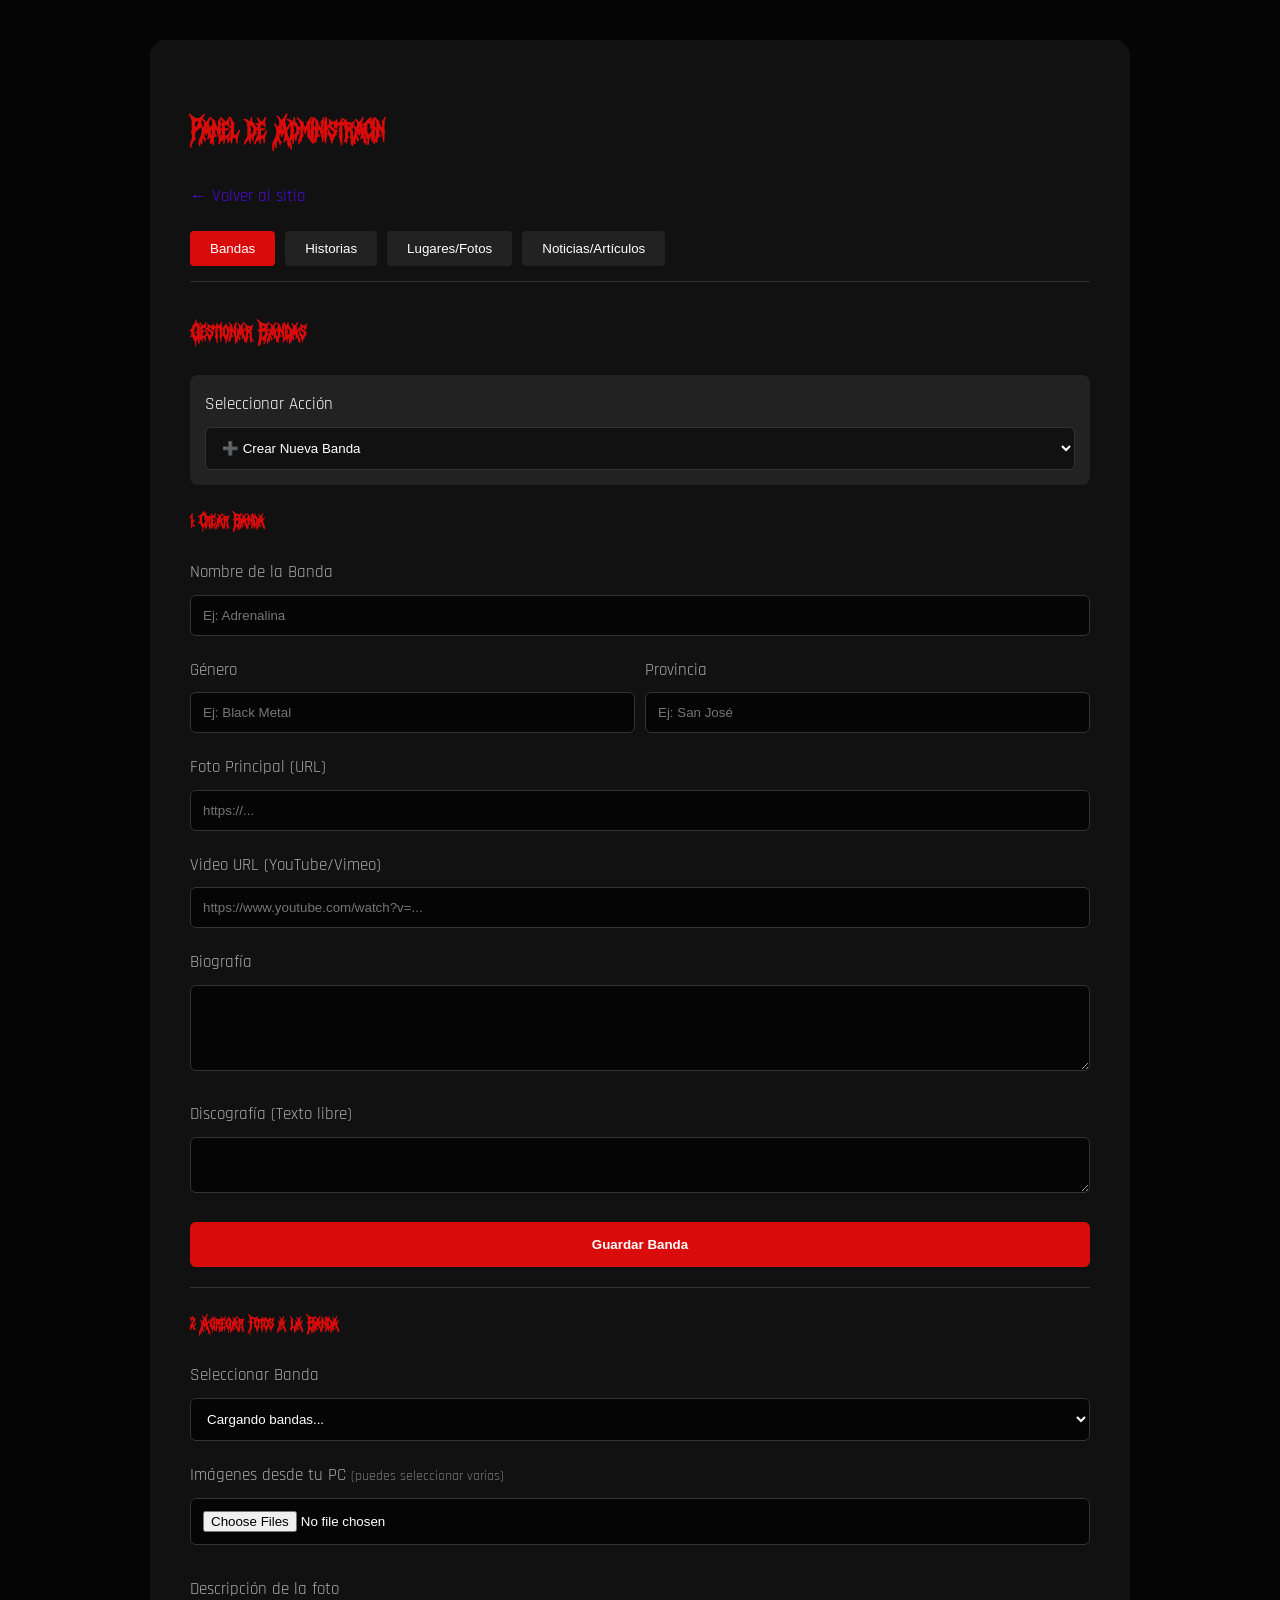
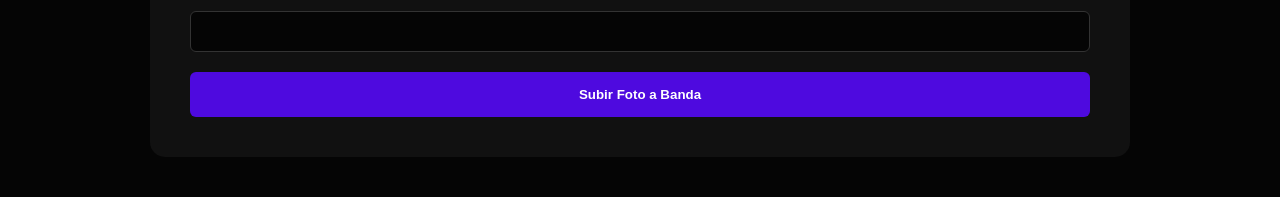
==== admin.html @ 89cccd57 "Initial commit: Frontend completo del metal-archive (limpio)" ====
<!DOCTYPE html>
<html lang="es">

<head>
    <meta charset="UTF-8">
    <meta name="viewport" content="width=device-width, initial-scale=1.0">
    <title>Panel Admin | Metal Costa Rica</title>
    <link rel="stylesheet" href="estilos.css">
    <style>
        .admin-nav {
            display: flex;
            gap: 10px;
            margin-bottom: 30px;
            border-bottom: 1px solid #333;
            padding-bottom: 15px;
        }

        .admin-nav button {
            background: #222;
            border: none;
            color: #fff;
            padding: 10px 20px;
            cursor: pointer;
            border-radius: 4px;
        }

        .admin-nav button.active {
            background: var(--accent-red);
        }

        .form-section {
            display: none;
        }

        .form-section.active {
            display: block;
        }
    </style>
</head>

<body>

    <div class="admin-container">
        <h1>Panel de Administración</h1>
        <a href="index.html"
            style="color: var(--accent-purple); text-decoration: none; margin-bottom: 20px; display: inline-block;">←
            Volver al sitio</a>

        <div class="admin-nav">
            <button onclick="showSection('bandas')" class="active" id="btn-bandas">Bandas</button>
            <button onclick="showSection('historias')" id="btn-historias">Historias</button>
            <button onclick="showSection('fotos')" id="btn-fotos">Lugares/Fotos</button>
            <button onclick="showSection('noticias')" id="btn-noticias">Noticias/Artículos</button>
        </div>

        <!-- Formulario Bandas -->
        <section id="section-bandas" class="form-section active">
            <h2>Gestionar Bandas</h2>
            <div class="form-group" style="background: #222; padding: 15px; border-radius: 8px; margin-bottom: 20px;">
                <label style="color: #fff;">Seleccionar Acción</label>
                <select id="edit-banda-select" class="form-control" style="background: #111;"
                    onchange="handleBandaSelection()">
                    <option value="">➕ Crear Nueva Banda</option>
                    <!-- Opciones de bandas a editar se cargarán por JS -->
                </select>
            </div>
            <form id="formBanda" style="border-bottom: 1px solid #333; padding-bottom: 20px; margin-bottom: 20px;">
                <h3 id="banda-form-title">1. Crear Banda</h3>
                <input type="hidden" id="edit-banda-id" value="">
                <div class="form-group">
                    <label>Nombre de la Banda</label>
                    <input type="text" id="b-nombre" class="form-control" required placeholder="Ej: Adrenalina">
                </div>
                <div class="form-group" style="display: grid; grid-template-columns: 1fr 1fr; gap: 10px;">
                    <div>
                        <label>Género</label>
                        <input type="text" id="b-genero" class="form-control" placeholder="Ej: Black Metal">
                    </div>
                    <div>
                        <label>Provincia</label>
                        <input type="text" id="b-provincia" class="form-control" placeholder="Ej: San José">
                    </div>
                </div>
                <div class="form-group">
                    <label>Foto Principal (URL)</label>
                    <input type="url" id="b-foto" class="form-control" placeholder="https://...">
                </div>
                <div class="form-group">
                    <label>Video URL (YouTube/Vimeo)</label>
                    <input type="url" id="b-video" class="form-control"
                        placeholder="https://www.youtube.com/watch?v=...">
                </div>
                <div class="form-group">
                    <label>Biografía</label>
                    <textarea id="b-bio" class="form-control" rows="4"></textarea>
                </div>
                <div class="form-group">
                    <label>Discografía (Texto libre)</label>
                    <textarea id="b-disco" class="form-control" rows="2"></textarea>
                </div>
                <div style="display: flex; gap: 10px;">
                    <button type="submit" class="btn-primary">Guardar Banda</button>
                    <button type="button" id="btn-delete-banda" class="btn-primary" style="background: #661111; display: none;" onclick="deleteCurrentBanda()">Eliminar Banda</button>
                </div>
            </form>

            <form id="formFotoBanda">
                <h3>2. Agregar Fotos a la Banda</h3>
                <div class="form-group">
                    <label>Seleccionar Banda</label>
                    <select id="fb-banda-id" class="form-control" required>
                        <option value="">Cargando bandas...</option>
                    </select>
                </div>
                <div class="form-group">
                    <label>Imágenes desde tu PC <span style="color:#777;font-size:0.85rem;">(puedes seleccionar varias)</span></label>
                    <input type="file" id="fb-file" class="form-control" accept="image/*" multiple onchange="previewImagenes('fb-file','fb-preview')" required>
                    <div id="fb-preview" style="display:flex;flex-wrap:wrap;gap:8px;margin-top:10px;"></div>
                </div>
                <div class="form-group">
                    <label>Descripción de la foto</label>
                    <input type="text" id="fb-desc" class="form-control">
                </div>
                <button type="submit" class="btn-primary" style="background: var(--accent-purple);">Subir Foto a Banda</button>
            </form>
            <div id="manage-banda-photos" style="margin-top: 20px; display: none;">
                <h3>Gestionar Fotos de la Galería</h3>
                <div id="banda-photos-list" style="display: grid; grid-template-columns: repeat(auto-fill, minmax(130px, 1fr)); gap: 10px;"></div>
            </div>
        </section>

        <!-- Formulario Historias -->
        <section id="section-historias" class="form-section">
            <h2>Agregar Historia / Leyenda</h2>
            <form id="formHistoria">
                <div class="form-group">
                    <label>Título</label>
                    <input type="text" id="h-titulo" class="form-control" required>
                </div>
                <div class="form-group">
                    <label>Contenido</label>
                    <textarea id="h-contenido" class="form-control" rows="6"></textarea>
                </div>
                <div class="form-group">
                    <label>Foto (URL)</label>
                    <input type="url" id="h-foto" class="form-control">
                </div>
                <button type="submit" class="btn-primary">Publicar Historia</button>
            </form>
            <div id="list-historias" style="margin-top: 30px;">
                <h3>Gestionar Historias Existentes</h3>
                <div id="historias-db-list"></div>
            </div>
        </section>

        <!-- Formulario Fotos/Lugares -->
        <section id="section-fotos" class="form-section">
            <h2>Gestionar Lugares</h2>
            <form id="formLugar" style="border-bottom: 1px solid #333; padding-bottom: 20px; margin-bottom: 20px;">
                <h3>1. Crear Nuevo Lugar</h3>
                <div class="form-group">
                    <label>Nombre del Lugar</label>
                    <input type="text" id="l-nombre" class="form-control" required placeholder="Ej: Sanatorio Durán">
                </div>
                <div class="form-group">
                    <label>Descripción</label>
                    <textarea id="l-desc" class="form-control" rows="2"></textarea>
                </div>
                <div class="form-group">
                    <label>Foto Portada (URL)</label>
                    <input type="url" id="l-foto" class="form-control" placeholder="https://...">
                </div>
                <button type="submit" class="btn-primary">Crear Lugar</button>
            </form>

            <form id="formFoto">
                <h3>2. Agregar Foto a Galería</h3>
                <div class="form-group">
                    <label>Seleccionar Lugar</label>
                    <select id="f-lugar-id" class="form-control" required>
                        <option value="">Cargando lugares...</option>
                    </select>
                </div>
                <div class="form-group">
                    <label>Imágenes desde tu PC <span style="color:#777;font-size:0.85rem;">(puedes seleccionar varias)</span></label>
                    <input type="file" id="f-file" class="form-control" accept="image/*" multiple onchange="previewImagenes('f-file','f-preview')" required>
                    <div id="f-preview" style="display:flex;flex-wrap:wrap;gap:8px;margin-top:10px;"></div>
                </div>
                <div class="form-group">
                    <label>Breve descripción de la foto</label>
                    <input type="text" id="f-desc" class="form-control">
                </div>
                <button type="submit" class="btn-primary" style="background: var(--accent-purple);">Subir Foto al Lugar</button>
            </form>
            <div id="manage-place-photos" style="margin-top: 20px; display: none;">
                <h3>Gestionar Fotos de la Galería</h3>
                <div id="place-photos-list" style="display: grid; grid-template-columns: repeat(auto-fill, minmax(130px, 1fr)); gap: 10px;"></div>
            </div>
            <div id="list-lugares" style="margin-top: 30px;">
                <h3>Gestionar Lugares Existentes</h3>
                <div id="lugares-db-list"></div>
            </div>
        </section>

        <!-- Formulario Noticias -->
        <section id="section-noticias" class="form-section">
            <h2>Agregar Noticia o Artículo</h2>
            <form id="formNoticia">
                <div class="form-group">
                    <label>Título</label>
                    <input type="text" id="n-titulo" class="form-control" required>
                </div>
                <div class="form-group">
                    <label>Enlace</label>
                    <input type="url" id="n-enlace" class="form-control" required>
                </div>
                <div class="form-group">
                    <label>Tipo</label>
                    <select id="n-tipo" class="form-control">
                        <option value="noticia">Noticia</option>
                        <option value="articulo">Artículo</option>
                    </select>
                </div>
                <button type="submit" class="btn-primary">Agregar</button>
            </form>
            <div id="list-noticias" style="margin-top: 30px;">
                <h3>Gestionar contenido</h3>
                <div id="noticias-db-list"></div>
            </div>
        </section>
    </div>

    <script>
        const API_BASE = window.location.hostname === "localhost" || window.location.hostname === "127.0.0.1" 
            ? "http://localhost:3000" 
            : "https://metal-archive-backend.onrender.com"; 

        async function loadLugarSelect() {
            try {
                const res = await fetch(`${API_BASE}/lugares`);
                const data = await res.json();
                const select = document.getElementById('f-lugar-id');
                select.innerHTML = '<option value="">-- Elige un lugar --</option>' +
                    data.map(l => `<option value="${l.id}">${l.nombre}</option>`).join('');
            } catch (e) { console.error(e); }
        }

        async function loadBandaSelect() {
            try {
                const res = await fetch(`${API_BASE}/bandas`);
                const data = await res.json();

                const selectFotos = document.getElementById('fb-banda-id');
                selectFotos.innerHTML = '<option value="">-- Elige una banda --</option>' +
                    data.map(b => `<option value="${b.id}">${b.nombre}</option>`).join('');

                const selectEdit = document.getElementById('edit-banda-select');
                selectEdit.innerHTML = '<option value="">➕ Crear Nueva Banda</option>' +
                    data.map(b => `<option value="${b.id}">✏️ Editar: ${b.nombre}</option>`).join('');
            } catch (e) { console.error(e); }
        }

        async function handleBandaSelection() {
            const id = document.getElementById('edit-banda-select').value;
            const formTitle = document.getElementById('banda-form-title');
            const hiddenId = document.getElementById('edit-banda-id');
            const form = document.getElementById('formBanda');

            if (!id) {
                formTitle.innerText = "1. Crear Banda";
                hiddenId.value = "";
                form.reset();
                return;
            }

            try {
                const res = await fetch(`${API_BASE}/bandas/${id}`);
                const data = await res.json();
                formTitle.innerText = `1. Editando Banda: ${data.nombre}`;
                hiddenId.value = data.id;

                document.getElementById('b-nombre').value = data.nombre || '';
                document.getElementById('b-genero').value = data.genero || '';
                document.getElementById('b-provincia').value = data.provincia || '';
                document.getElementById('b-foto').value = data.foto_principal || '';
                document.getElementById('b-video').value = data.video_url || '';
                document.getElementById('b-bio').value = data.biografia || '';
                document.getElementById('b-disco').value = data.discografia || '';
            } catch (e) {
                console.error("Error al cargar datos de la banda", e);
            }
        }

        async function deleteCurrentBanda() {
            const id = document.getElementById('edit-banda-id').value;
            if (!id || !confirm("¿Estás seguro de eliminar esta banda y todas sus fotos?")) return;
            try {
                const res = await fetch(`${API_BASE}/bandas/${id}`, { method: 'DELETE' });
                if (res.ok) {
                    alert("Banda eliminada");
                    location.reload();
                }
            } catch (e) { console.error(e); }
        }

        async function deleteItem(endpoint, id, callback) {
            if (!confirm("¿Eliminar este elemento?")) return;
            try {
                const res = await fetch(`${API_BASE}/${endpoint}/${id}`, { method: 'DELETE' });
                if (res.ok) {
                    alert("Eliminado");
                    if (callback) callback();
                }
            } catch (e) { console.error(e); }
        }

        async function loadStoriesList() {
            const res = await fetch(`${API_BASE}/historias`);
            const data = await res.json();
            const list = document.getElementById('historias-db-list');
            list.innerHTML = data.map(i => `
                <div style="background:#111; padding:10px; border-radius:5px; margin-bottom:5px; display:flex; justify-content:space-between; align-items:center;">
                    <span>${i.titulo}</span>
                    <button onclick="deleteItem('historias', ${i.id}, loadStoriesList)" style="background:#611; color:#fff; border:none; padding:5px 10px; cursor:pointer;">Eliminar</button>
                </div>
            `).join('');
        }

        async function loadPlacesList() {
            const res = await fetch(`${API_BASE}/lugares`);
            const data = await res.json();
            const list = document.getElementById('lugares-db-list');
            list.innerHTML = data.map(i => `
                <div style="background:#111; padding:10px; border-radius:5px; margin-bottom:5px; border-left: 4px solid var(--accent-red);">
                    <div style="display:flex; justify-content:space-between; align-items:center;">
                        <strong>${i.nombre}</strong>
                        <button onclick="deleteItem('lugares', ${i.id}, loadPlacesList)" style="background:#611; color:#fff; border:none; padding:5px 10px; cursor:pointer;">Eliminar Lugar</button>
                    </div>
                </div>
            `).join('');
        }

        async function loadNoticiasList() {
            const res = await fetch(`${API_BASE}/noticias`);
            const data = await res.json();
            const list = document.getElementById('noticias-db-list');
            list.innerHTML = data.map(i => `
                <div style="background:#111; padding:10px; border-radius:5px; margin-bottom:5px; display:flex; justify-content:space-between; align-items:center;">
                    <span>[${i.tipo}] ${i.titulo}</span>
                    <button onclick="deleteItem('noticias', ${i.id}, loadNoticiasList)" style="background:#611; color:#fff; border:none; padding:5px 10px; cursor:pointer;">Eliminar</button>
                </div>
            `).join('');
        }

        function showSection(id) {
            document.querySelectorAll('.form-section').forEach(s => s.classList.remove('active'));
            document.querySelectorAll('.admin-nav button').forEach(b => b.classList.remove('active'));
            document.getElementById(`section-${id}`).classList.add('active');
            document.getElementById(`btn-${id}`).classList.add('active');
            if (id === 'fotos') loadPlacesList();
            if (id === 'bandas') loadBandaSelect();
            if (id === 'historias') loadStoriesList();
            if (id === 'noticias') loadNoticiasList();
        }

        // Modificar handleBandaSelection para mostrar botón eliminar
        const originalHandleBandaSelection = handleBandaSelection;
        handleBandaSelection = async function() {
            await originalHandleBandaSelection();
            const id = document.getElementById('edit-banda-select').value;
            document.getElementById('btn-delete-banda').style.display = id ? 'block' : 'none';
        }

        async function sendData(endpoint, data, form, method = 'POST') {
            try {
                const res = await fetch(`${API_BASE}/${endpoint}`, {
                    method: method,
                    headers: { 'Content-Type': 'application/json' },
                    body: JSON.stringify(data)
                });
                if (res.ok) {
                    alert("Guardado correctamente!");
                    form.reset();
                    if (endpoint.includes('lugares')) loadLugarSelect();
                    if (endpoint.includes('bandas')) {
                        loadBandaSelect();
                        document.getElementById('edit-banda-id').value = "";
                        document.getElementById('banda-form-title').innerText = "1. Crear Banda";
                        document.getElementById('edit-banda-select').value = "";
                    }
                } else {
                    const err = await res.json();
                    alert("Error: " + err.error);
                }
            } catch (e) {
                console.error(e);
                alert("Error de conexión");
            }
        }

        document.getElementById('formBanda').onsubmit = (e) => {
            e.preventDefault();
            const id = document.getElementById('edit-banda-id').value;
            const endpoint = id ? `bandas/${id}` : 'bandas';
            const method = id ? 'PUT' : 'POST';

            sendData(endpoint, {
                nombre: document.getElementById('b-nombre').value,
                genero: document.getElementById('b-genero').value,
                provincia: document.getElementById('b-provincia').value,
                foto_principal: document.getElementById('b-foto').value,
                video_url: document.getElementById('b-video').value,
                biografia: document.getElementById('b-bio').value,
                discografia: document.getElementById('b-disco').value
            }, e.target, method);
        };

        // Vista previa de múltiples imágenes
        function previewImagenes(inputId, previewId) {
            const files = document.getElementById(inputId).files;
            const container = document.getElementById(previewId);
            container.innerHTML = '';
            Array.from(files).forEach(file => {
                const img = document.createElement('img');
                img.src = URL.createObjectURL(file);
                img.style.cssText = 'width:100px;height:80px;object-fit:cover;border-radius:6px;border:1px solid #333;';
                container.appendChild(img);
            });
        }

        // Subida de múltiples fotos de banda
        document.getElementById('formFotoBanda').onsubmit = async (e) => {
            e.preventDefault();
            const bandaId = document.getElementById('fb-banda-id').value;
            if (!bandaId) return alert('Selecciona una banda primero.');
            const fileInput = document.getElementById('fb-file');
            if (!fileInput.files.length) return alert('Selecciona al menos una imagen.');

            const fd = new FormData();
            Array.from(fileInput.files).forEach(f => fd.append('imagenes', f));
            fd.append('descripcion', document.getElementById('fb-desc').value);

            try {
                const res = await fetch(`${API_BASE}/bandas/${bandaId}/fotos`, {
                    method: 'POST', body: fd
                });
                const data = await res.json();
                if (res.ok) {
                    alert(`¡${data.fotos.length} foto(s) subida(s) correctamente!`);
                    e.target.reset();
                    document.getElementById('fb-preview').innerHTML = '';
                    loadBandPhotos(); // Refrescar lista de fotos
                } else {
                    alert('Error: ' + data.error);
                }
            } catch (err) { alert('Error de conexión'); }
        };

        document.getElementById('formHistoria').onsubmit = (e) => {
            e.preventDefault();
            sendData('historias', {
                titulo: document.getElementById('h-titulo').value,
                contenido: document.getElementById('h-contenido').value,
                foto: document.getElementById('h-foto').value
            }, e.target);
        };

        document.getElementById('formLugar').onsubmit = (e) => {
            e.preventDefault();
            sendData('lugares', {
                nombre: document.getElementById('l-nombre').value,
                descripcion: document.getElementById('l-desc').value,
                foto_portada: document.getElementById('l-foto').value
            }, e.target);
        };

        // Subida de múltiples fotos de lugar
        document.getElementById('formFoto').onsubmit = async (e) => {
            e.preventDefault();
            const lugarId = document.getElementById('f-lugar-id').value;
            if (!lugarId) return alert('Selecciona un lugar primero.');
            const fileInput = document.getElementById('f-file');
            if (!fileInput.files.length) return alert('Selecciona al menos una imagen.');

            const fd = new FormData();
            Array.from(fileInput.files).forEach(f => fd.append('imagenes', f));
            fd.append('descripcion', document.getElementById('f-desc').value);

            try {
                const res = await fetch(`${API_BASE}/lugares/${lugarId}/fotos`, {
                    method: 'POST', body: fd
                });
                const data = await res.json();
                if (res.ok) {
                    alert(`¡${data.fotos.length} foto(s) subida(s) correctamente!`);
                    e.target.reset();
                    document.getElementById('f-preview').innerHTML = '';
                    loadPlacePhotos(); // Refrescar lista de fotos
                } else {
                    alert('Error: ' + data.error);
                }
            } catch (err) { alert('Error de conexión'); }
        };

        // --- GESTIÓN DE FOTOS INDIVIDUALES ---
        async function loadBandPhotos() {
            const bandaId = document.getElementById('fb-banda-id').value;
            const container = document.getElementById('manage-banda-photos');
            const list = document.getElementById('banda-photos-list');
            if (!bandaId) {
                container.style.display = 'none';
                return;
            }
            try {
                const res = await fetch(`${API_BASE}/bandas/${bandaId}`);
                const data = await res.json();
                container.style.display = 'block';
                list.innerHTML = data.fotos.map(f => `
                    <div style="position:relative; background:#111; border-radius:5px; padding:5px; text-align:center; border: 1px solid #333;">
                        <img src="${imgUrl(f.url)}" style="width:100%; height:80px; object-fit:cover; border-radius:3px;">
                        <button onclick="deleteItem('fotos_bandas', ${f.id}, loadBandPhotos)" style="position:absolute; top:2px; right:2px; background:#f00; color:#fff; border:none; border-radius:50%; width:20px; height:20px; cursor:pointer; font-weight:bold;">X</button>
                    </div>
                `).join('') || '<p style="grid-column: 1/-1;">Sin fotos aún.</p>';
            } catch (e) { console.error(e); }
        }

        async function loadPlacePhotos() {
            const lugarId = document.getElementById('f-lugar-id').value;
            const container = document.getElementById('manage-place-photos');
            const list = document.getElementById('place-photos-list');
            if (!lugarId) {
                container.style.display = 'none';
                return;
            }
            try {
                const res = await fetch(`${API_BASE}/lugares/${lugarId}`);
                const data = await res.json();
                container.style.display = 'block';
                list.innerHTML = data.fotos.map(f => `
                    <div style="position:relative; background:#111; border-radius:5px; padding:5px; text-align:center; border: 1px solid #333;">
                        <img src="${imgUrl(f.url)}" style="width:100%; height:80px; object-fit:cover; border-radius:3px;">
                        <button onclick="deleteItem('fotos_lugares', ${f.id}, loadPlacePhotos)" style="position:absolute; top:2px; right:2px; background:#f00; color:#fff; border:none; border-radius:50%; width:20px; height:20px; cursor:pointer; font-weight:bold;">X</button>
                    </div>
                `).join('') || '<p style="grid-column: 1/-1;">Sin fotos aún.</p>';
            } catch (e) { console.error(e); }
        }

        document.getElementById('fb-banda-id').addEventListener('change', loadBandPhotos);
        document.getElementById('f-lugar-id').addEventListener('change', loadPlacePhotos);

        function imgUrl(url) {
            if (!url) return '';
            if (url.startsWith('/uploads/') || url.startsWith('/imagenes/')) return API_BASE + url;
            return url;
        }

        document.getElementById('formNoticia').onsubmit = (e) => {
            e.preventDefault();
            sendData('noticias', {
                titulo: document.getElementById('n-titulo').value,
                enlace: document.getElementById('n-enlace').value,
                tipo: document.getElementById('n-tipo').value
            }, e.target);
        };
    </script>

</body>

</html>
---- estilos.css ----
/* ====== TIPOGRAFÍAS LOCALES ====== */
@import url('https://fonts.googleapis.com/css2?family=Rajdhani:wght@300;400;500;600;700&display=swap');
@font-face {
    font-family: "Morvanh";
    src: url("fonts/Morvanh-Regular.otf") format("opentype");
    font-weight: normal;
    font-style: normal;
}

@font-face {
    font-family: "Morvanh";
    src: url("fonts/Morvanh-Italic.otf") format("opentype");
    font-weight: normal;
    font-style: italic;
}

@font-face {
    font-family: "mitipografia";
    src: url("fonts/mitipografia2.0.woff2") format("woff2"),
         url("fonts/mitipografia.woff") format("woff");
    font-weight: normal;
    font-style: normal;
}

:root {
    --bg-color: #050505;
    --card-bg: #111111;
    --accent-red: #da0b0b;
    --accent-purple: #4e0adf;
    --text-main: #e0e0e0;
    --text-dim: #999;
}

body {
    margin: 0;
    background: var(--bg-color);
    font-family: 'Rajdhani', sans-serif;
    font-size: 1.05rem;
    font-weight: 400;
    color: var(--text-main);
    line-height: 1.7;
}

.video-container {
    position: relative;
    padding-bottom: 56.25%; /* 16:9 */
    height: 0;
    overflow: hidden;
    max-width: 100%;
    background: #000;
    border-radius: 12px;
}

.video-container iframe {
    position: absolute;
    top: 0;
    left: 0;
    width: 100%;
    height: 100%;
}

h1, h2, h3 {
    font-family: 'Morvanh', cursive;
    color: var(--accent-red);
}

.parent {
    display: grid;
    grid-template-columns: 280px 1fr 280px;
    grid-template-rows: auto auto 1fr auto;
    gap: 25px;
    padding: 20px;
    max-width: 1600px;
    margin: 0 auto;
    min-height: 100vh;
}

.header {
    grid-column: 1 / 4;
    text-align: center;
    padding: 50px 20px;
    background: radial-gradient(circle at center, #1a0505 0%, #050505 100%);
    border-bottom: 2px solid #222;
    position: relative;
    overflow: hidden;
}

.header::after {
    content: '';
    position: absolute;
    bottom: 0;
    left: 0;
    width: 100%;
    height: 1px;
    background: linear-gradient(90deg, transparent, var(--accent-red), transparent);
}

.header h1 {
    font-size: 4.5rem;
    margin: 0;
    letter-spacing: 5px;
    text-shadow: 0 0 15px rgba(218, 11, 11, 0.4);
}

.subtitle {
    font-size: 1.1rem;
    color: var(--accent-purple);
    font-weight: 300;
    letter-spacing: 2px;
    text-transform: uppercase;
}

/* Sidebar Sections */
.sidebar-section {
    background: var(--card-bg);
    border: 1px solid #222;
    padding: 20px;
    border-radius: 12px;
    height: fit-content;
}

.sidebar-section h2 {
    font-size: 1.5rem;
    margin-top: 0;
    border-bottom: 1px solid #333;
    padding-bottom: 10px;
}

.news-item {
    margin-bottom: 20px;
    padding-bottom: 15px;
    border-bottom: 1px solid #1a1a1a;
}

.news-item:last-child { border: none; }

.news-item h3 {
    font-family: 'Inter', sans-serif;
    font-size: 0.95rem;
    margin: 0 0 5px 0;
    color: #fff;
    cursor: pointer;
    transition: 0.2s;
}

.news-item h3:hover { color: var(--accent-red); }

.news-item p {
    font-size: 0.85rem;
    color: var(--text-dim);
    margin: 0;
}

/* Navigation */
.nav {
    grid-column: 1 / 4;
    display: flex;
    justify-content: center;
    gap: 15px;
    padding: 10px 0;
    background: rgba(17, 17, 17, 0.8);
    backdrop-filter: blur(10px);
    border-radius: 50px;
    margin-bottom: 10px;
    position: sticky;
    top: 20px;
    z-index: 100;
    border: 1px solid #222;
}

.nav button, .nav-link {
    background: transparent;
    border: 1px solid transparent;
    padding: 10px 25px;
    color: #ccc;
    font-size: 0.9rem;
    font-weight: 600;
    cursor: pointer;
    border-radius: 25px;
    transition: all 0.3s cubic-bezier(0.4, 0, 0.2, 1);
    text-decoration: none;
}

.nav button:hover, .nav-link:hover {
    background: rgba(218, 11, 11, 0.1);
    color: var(--accent-red);
    border-color: rgba(218, 11, 11, 0.3);
    transform: translateY(-2px);
}

/* Search Bar */
.search-container {
    grid-column: 1 / 4;
    text-align: center;
    margin-bottom: 20px;
}

.search-bar {
    width: 100%;
    max-width: 600px;
    background: #111;
    border: 1px solid #333;
    padding: 15px 25px;
    border-radius: 30px;
    color: #fff;
    font-size: 1rem;
    outline: none;
    transition: 0.3s;
}

.search-bar:focus {
    border-color: var(--accent-red);
    box-shadow: 0 0 15px rgba(218, 11, 11, 0.1);
}

/* Content & Cards */
.content {
    grid-column: 2 / 3;
    display: grid;
    grid-template-columns: repeat(auto-fill, minmax(280px, 1fr));
    gap: 25px;
}

.card {
    background: var(--card-bg);
    border: 1px solid #1d1d20;
    border-radius: 12px;
    overflow: hidden;
    transition: all 0.4s ease;
    cursor: pointer;
    position: relative;
}

.card:hover {
    transform: translateY(-10px);
    box-shadow: 0 10px 30px rgba(0,0,0,0.5);
    border-color: var(--accent-red);
}

.card-img {
    width: 100%;
    height: 200px;
    object-fit: cover;
    border-bottom: 1px solid #222;
}

.card-body {
    padding: 20px;
}

.card-title {
    font-family: 'Metal Mania', cursive;
    font-size: 1.6rem;
    margin: 0 0 10px 0;
    color: var(--accent-red);
}

.card-text {
    font-size: 0.9rem;
    color: var(--text-dim);
    margin-bottom: 5px;
}

.card-badge {
    display: inline-block;
    padding: 4px 10px;
    background: #222;
    color: #aaa;
    font-size: 0.75rem;
    border-radius: 4px;
    margin-top: 10px;
}

.footer {
    grid-column: 1 / 4;
    text-align: center;
    padding: 40px;
    color: #555;
    font-size: 0.9rem;
    border-top: 1px solid #111;
}

/* Admin Styles */
.admin-container {
    max-width: 900px;
    margin: 40px auto;
    background: #111;
    padding: 40px;
    border-radius: 15px;
}

.form-group {
    margin-bottom: 20px;
}

.form-group label {
    display: block;
    margin-bottom: 8px;
    color: #aaa;
}

.form-control {
    width: 100%;
    padding: 12px;
    background: #050505;
    border: 1px solid #333;
    border-radius: 6px;
    color: #fff;
    box-sizing: border-box;
}

.btn-primary {
    background: var(--accent-red);
    color: #fff;
    border: none;
    padding: 15px 30px;
    border-radius: 6px;
    cursor: pointer;
    font-weight: bold;
    width: 100%;
}

@media (max-width: 1100px) {
    .parent {
        grid-template-columns: 1fr;
    }
    .sidebar-section {
        display: none; /* Hide on mobile for simplicity or stack below */
    }
    .content {
        grid-column: 1 / 2;
    }
}
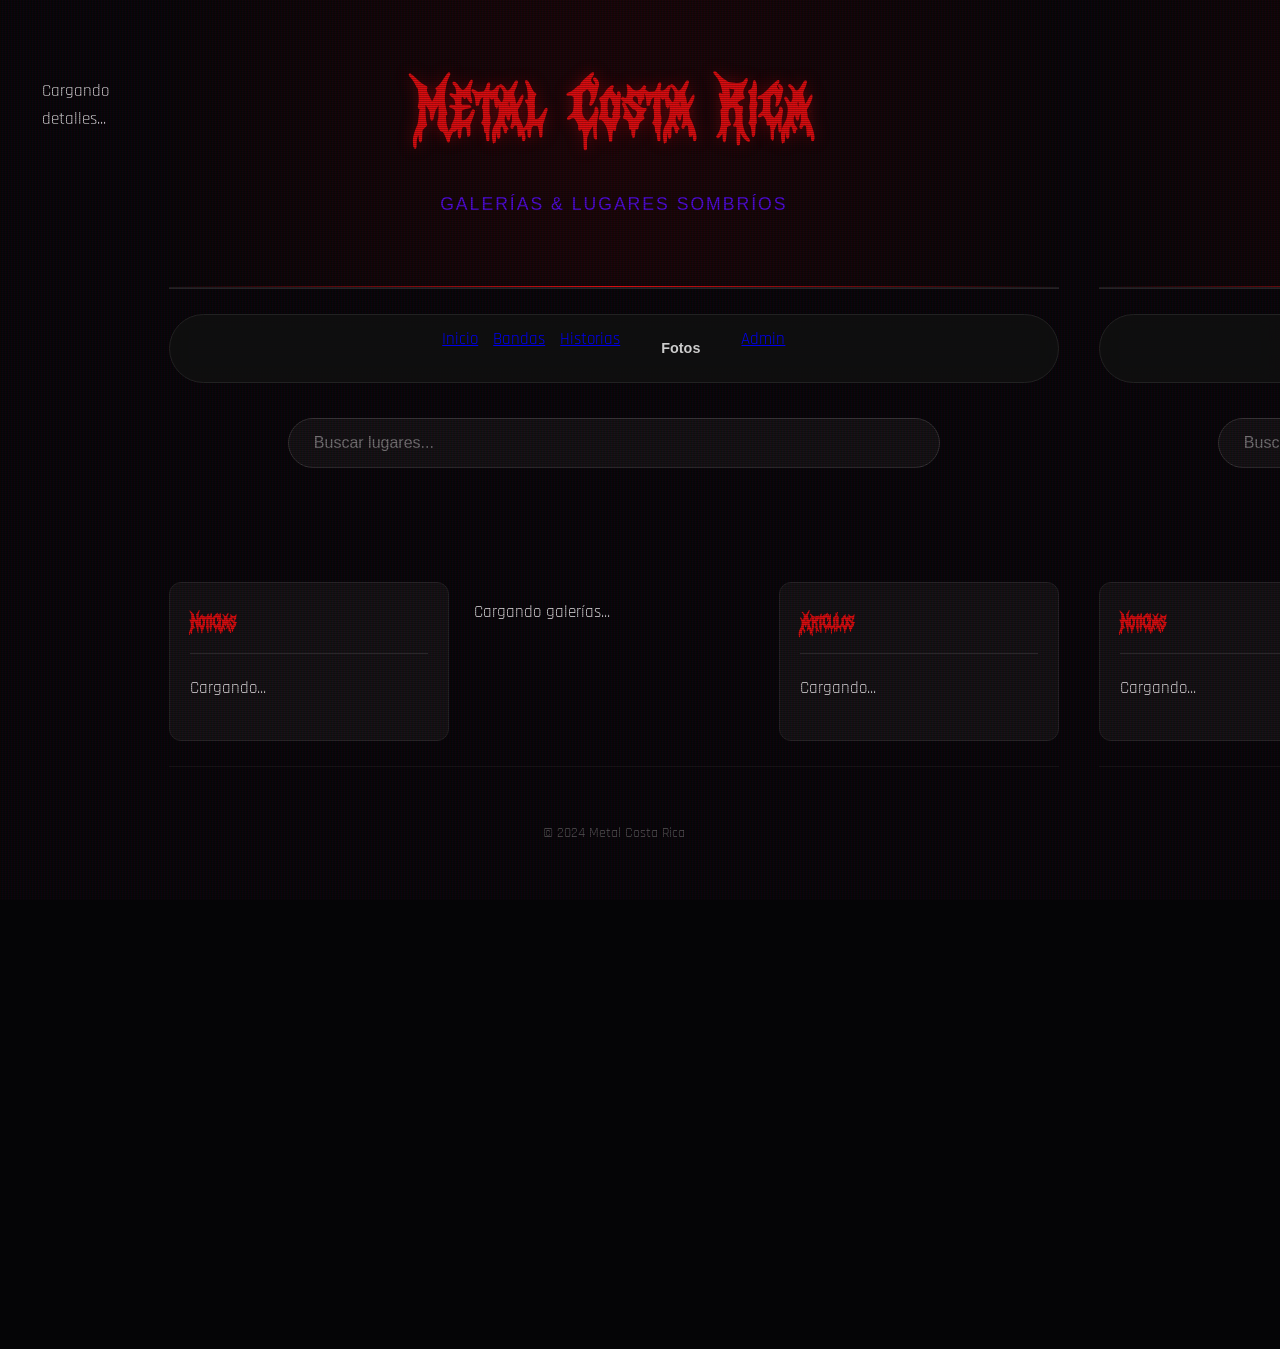
==== commit 1c799e94: "Fix hardcoded old API_BASE urls across HTML files" ====
--- a/admin.html
+++ b/admin.html
@@ -233,7 +233,16 @@
     <script>
         const API_BASE = window.location.hostname === "localhost" || window.location.hostname === "127.0.0.1" 
             ? "http://localhost:3000" 
-            : "https://metal-archive-backend.onrender.com"; 
+            : "https://metal-cr-frontend-2.onrender.com"; 
+
+        // ------------------ AUTENTICACIÓN ------------------
+        let adminPassword = sessionStorage.getItem('adminPassword');
+        if (!adminPassword) {
+            adminPassword = prompt("Para hacer cambios, ingresa la Contraseña Maestra (si no la tienes, cancela):");
+            if (adminPassword) {
+                sessionStorage.setItem('adminPassword', adminPassword);
+            }
+        }
 
         async function loadLugarSelect() {
             try {
@@ -295,7 +304,10 @@
             const id = document.getElementById('edit-banda-id').value;
             if (!id || !confirm("¿Estás seguro de eliminar esta banda y todas sus fotos?")) return;
             try {
-                const res = await fetch(`${API_BASE}/bandas/${id}`, { method: 'DELETE' });
+                const res = await fetch(`${API_BASE}/bandas/${id}`, { 
+                    method: 'DELETE',
+                    headers: { 'x-admin-password': sessionStorage.getItem('adminPassword') }
+                });
                 if (res.ok) {
                     alert("Banda eliminada");
                     location.reload();
@@ -306,7 +318,10 @@
         async function deleteItem(endpoint, id, callback) {
             if (!confirm("¿Eliminar este elemento?")) return;
             try {
-                const res = await fetch(`${API_BASE}/${endpoint}/${id}`, { method: 'DELETE' });
+                const res = await fetch(`${API_BASE}/${endpoint}/${id}`, { 
+                    method: 'DELETE',
+                    headers: { 'x-admin-password': sessionStorage.getItem('adminPassword') }
+                });
                 if (res.ok) {
                     alert("Eliminado");
                     if (callback) callback();
@@ -375,7 +390,10 @@
             try {
                 const res = await fetch(`${API_BASE}/${endpoint}`, {
                     method: method,
-                    headers: { 'Content-Type': 'application/json' },
+                    headers: { 
+                        'Content-Type': 'application/json',
+                        'x-admin-password': sessionStorage.getItem('adminPassword')
+                    },
                     body: JSON.stringify(data)
                 });
                 if (res.ok) {
@@ -442,7 +460,9 @@
 
             try {
                 const res = await fetch(`${API_BASE}/bandas/${bandaId}/fotos`, {
-                    method: 'POST', body: fd
+                    method: 'POST', 
+                    headers: { 'x-admin-password': sessionStorage.getItem('adminPassword') },
+                    body: fd
                 });
                 const data = await res.json();
                 if (res.ok) {
@@ -488,7 +508,9 @@
 
             try {
                 const res = await fetch(`${API_BASE}/lugares/${lugarId}/fotos`, {
-                    method: 'POST', body: fd
+                    method: 'POST', 
+                    headers: { 'x-admin-password': sessionStorage.getItem('adminPassword') },
+                    body: fd
                 });
                 const data = await res.json();
                 if (res.ok) {
@@ -566,4 +588,1163 @@
 
 </body>
 
-</html>+</html>
+<!DOCTYPE html>
+<html lang="es">
+<head>
+    <meta charset="UTF-8">
+    <meta name="viewport" content="width=device-width, initial-scale=1.0">
+    <title>Bandas | Metal Costa Rica</title>
+    <link rel="stylesheet" href="estilos.css">
+</head>
+<body>
+
+<div class="parent">
+    <header class="div1 header">
+        <h1 style="cursor:pointer;" onclick="location.href='index.html'">Metal Costa Rica</h1>
+        <p class="subtitle">Directorio de Bandas</p>
+    </header>
+
+    <nav class="div4 nav">
+        <a href="index.html">Inicio</a>
+        <a href="bandas.html" class="nav-link active">Bandas</a>
+        <a href="historias.html">Historias</a>
+        <a href="fotos.html">Fotos</a>
+        <a href="admin.html">Admin</a>
+    </nav>
+
+    <div class="search-container">
+        <input type="text" id="searchInput" class="search-bar" placeholder="Buscar bandas..." onkeyup="handleSearch(event)">
+    </div>
+
+    <aside class="sidebar-section sidebar-left">
+        <h2>Noticias</h2>
+        <div id="newsContainer"><p>Cargando...</p></div>
+    </aside>
+
+    <main class="content" id="mainContent">
+        <p>Cargando bandas...</p>
+    </main>
+
+    <aside class="sidebar-section sidebar-right">
+        <h2>Artículos</h2>
+        <div id="articlesContainer"><p>Cargando...</p></div>
+    </aside>
+
+    <footer class="div9 footer">
+        <p>© 2024 Metal Costa Rica</p>
+    </footer>
+</div>
+
+<script>
+    const API_BASE = window.location.hostname === "localhost" || window.location.hostname === "127.0.0.1" 
+        ? "http://localhost:3000" 
+        : "https://metal-cr-frontend-2.onrender.com"; // Reemplaza con tu URL de Render
+
+    async function loadContent() {
+        fetchBands();
+        fetchNews();
+    }
+
+    function imgUrl(url) {
+        if (!url) return '';
+        if (url.startsWith('/uploads/') || url.startsWith('/imagenes/')) return API_BASE + url;
+        return url;
+    }
+
+    async function fetchBands() {
+        try {
+            const res = await fetch(`${API_BASE}/bandas`);
+            const data = await res.json();
+            renderCards(data, 'band');
+        } catch (e) { console.error(e); }
+    }
+
+    async function fetchNews() {
+        try {
+            const res = await fetch(`${API_BASE}/noticias`);
+            const data = await res.json();
+            renderSidebar('newsContainer', data.filter(i => i.tipo === 'noticia'));
+            renderSidebar('articlesContainer', data.filter(i => i.tipo === 'articulo'));
+        } catch (e) { console.error(e); }
+    }
+
+    function renderCards(items, type) {
+        const container = document.getElementById('mainContent');
+        container.innerHTML = items.map(item => `
+            <div class="card" onclick="location.href='detalle.html?type=${type}&id=${item.id}'">
+                <img src="${imgUrl(item.foto_principal || item.foto) || 'https://placehold.co/400x250/111/da0b0b?text=Dark+Archive'}" class="card-img">
+                <div class="card-body">
+                    <h3 class="card-title">${item.nombre || item.titulo}</h3>
+                    <p class="card-text">${item.genero || item.provincia || ''}</p>
+                </div>
+            </div>
+        `).join('');
+    }
+
+    function renderSidebar(id, items) {
+        document.getElementById(id).innerHTML = items.map(i => `
+            <div class="news-item">
+                <h3 onclick="window.open('${i.enlace}', '_blank')">${i.titulo}</h3>
+                <p>${i.descripcion || ''}</p>
+            </div>
+        `).join('') || '<p>No hay contenido.</p>';
+    }
+
+    async function handleSearch(event) {
+        const q = event.target.value;
+        if (q.length < 2) { if(q.length===0) fetchBands(); return; }
+        const res = await fetch(`${API_BASE}/buscar?q=${q}`);
+        const data = await res.json();
+        renderCards(data.bands, 'band');
+    }
+
+    window.onload = loadContent;
+</script>
+</body>
+</html>
+<!DOCTYPE html>
+<html lang="es">
+<head>
+    <meta charset="UTF-8">
+    <meta name="viewport" content="width=device-width, initial-scale=1.0">
+    <title>Detalle | Metal Costa Rica</title>
+    <link rel="stylesheet" href="estilos.css">
+    <style>
+        .detail-page { max-width: 1000px; margin: 40px auto; padding: 20px; }
+        .detail-header { display: grid; grid-template-columns: 400px 1fr; gap: 40px; margin-bottom: 40px; }
+        .detail-img { width: 100%; border-radius: 12px; border: 2px solid #222; }
+        .detail-info h1 { font-size: 3.5rem; margin: 0 0 10px 0; }
+        .detail-meta { color: var(--accent-purple); font-size: 1.2rem; margin-bottom: 20px; }
+        .section-title { border-bottom: 1px solid #333; padding-bottom: 10px; margin-top: 40px; color: var(--accent-red); }
+        .videos-grid { display: grid; grid-template-columns: 1fr 1fr; gap: 20px; margin-top: 20px; }
+        .video-item { background: #111; padding: 10px; border-radius: 8px; text-align: center; color: #777; }
+        .social-links { margin-top: 20px; display: flex; gap: 15px; }
+        .social-link { color: #ccc; text-decoration: none; border: 1px solid #333; padding: 8px 15px; border-radius: 4px; }
+    </style>
+</head>
+<body>
+
+<div class="parent" style="display: block;">
+    <div class="detail-page" id="detailContainer">
+        <p>Cargando detalles...</p>
+    </div>
+</div>
+
+<script>
+    const API_BASE = window.location.hostname === "localhost" || window.location.hostname === "127.0.0.1" 
+        ? "http://localhost:3000" 
+        : "https://metal-cr-frontend-2.onrender.com"; 
+    const urlParams = new URLSearchParams(window.location.search);
+    const type = urlParams.get('type');
+    const id = urlParams.get('id');
+
+    async function loadDetail() {
+        if (!id) return;
+        try {
+            let endpoint = "";
+            if (type === 'band') endpoint = `bandas/${id}`;
+            else if (type === 'story') endpoint = `historias/${id}`;
+            else if (type === 'place') endpoint = `lugares/${id}`;
+
+            const res = await fetch(`${API_BASE}/${endpoint}`);
+            const data = await res.json();
+            
+            if (data.error) {
+                document.getElementById('detailContainer').innerHTML = `<h1>Error: ${data.error}</h1>`;
+                return;
+            }
+
+            renderDetail(data);
+        } catch (e) {
+            console.error(e);
+        }
+    }
+
+    // Prefija rutas de servidor con la URL base para que funcionen desde el filesystem
+    function imgUrl(url) {
+        if (!url) return '';
+        if (url.startsWith('/uploads/') || url.startsWith('/imagenes/')) {
+            return API_BASE + url;
+        }
+        return url;
+    }
+
+    function getYoutubeEmbed(url) {
+        if (!url) return '';
+        const regExp = /^.*(youtu.be\/|v\/|u\/\w\/|embed\/|watch\?v=|\&v=)([^#\&\?]*).*/;
+        const match = url.match(regExp);
+        if (match && match[2].length === 11) {
+            const videoId = match[2];
+            // Usamos youtube-nocookie para mayor compatibilidad de embeds
+            return `
+                <div style="position:relative;">
+                    <iframe 
+                        id="yt-iframe"
+                        width="100%" height="315" 
+                        src="https://www.youtube-nocookie.com/embed/${videoId}?rel=0" 
+                        frameborder="0" allowfullscreen
+                        onerror="this.style.display='none'; document.getElementById('yt-fallback').style.display='block'">
+                    </iframe>
+                    <div id="yt-fallback" style="display:none; text-align:center; padding:30px; background:#111; border-radius:12px; border:1px solid #333;">
+                        <p style="color:#999; margin-bottom:15px;">⚠️ Este video no permite reproducción embebida.</p>
+                        <a href="${url}" target="_blank" 
+                           style="background:var(--accent-red);color:#fff;padding:12px 24px;border-radius:6px;text-decoration:none;font-weight:bold;">
+                           ▶ Ver en YouTube
+                        </a>
+                    </div>
+                </div>
+                <script>
+                    // Detectar Error 153 (embedding deshabilitado) via postMessage
+                    window.addEventListener('message', function(e) {
+                        if (e.data && e.data.event === 'infoDelivery' && e.data.info && e.data.info.error) {
+                            document.getElementById('yt-iframe').style.display = 'none';
+                            document.getElementById('yt-fallback').style.display = 'block';
+                        }
+                    });
+                    // Fallback extra: si el iframe no carga en 4 segundos, mostrar botón
+                    setTimeout(function() {
+                        var iframe = document.getElementById('yt-iframe');
+                        if (iframe) {
+                            try {
+                                var doc = iframe.contentDocument || iframe.contentWindow.document;
+                                if (!doc || doc.readyState === 'loading') {}
+                            } catch(e) { /* cross-origin es normal */ }
+                        }
+                    }, 4000);
+                <\/script>`;
+        }
+        // No es YouTube — mostrar botón directo
+        return `<div style="text-align:center; padding:30px; background:#111; border-radius:12px; border:1px solid #333;">
+                    <a href="${url}" target="_blank" 
+                       style="background:var(--accent-red);color:#fff;padding:12px 24px;border-radius:6px;text-decoration:none;font-weight:bold;">
+                       ▶ Ver Video
+                    </a>
+                </div>`;
+    }
+
+    function renderDetail(item) {
+        const container = document.getElementById('detailContainer');
+        const backBtn = '<a href="index.html" style="color: var(--accent-purple); text-decoration: none; display: block; margin-bottom: 20px;">← Volver</a>';
+        
+        if (type === 'band') {
+            container.innerHTML = `
+                ${backBtn}
+                <div class="detail-header">
+                    <img src="${imgUrl(item.foto_principal) || 'https://placehold.co/400x400/111/da0b0b?text=Sin+Foto'}" class="detail-img">
+                    <div class="detail-info">
+                        <h1>${item.nombre}</h1>
+                        <div class="detail-meta">${item.genero || ''} | ${item.provincia || ''}</div>
+                        <p>${item.biografia || ''}</p>
+                    </div>
+                </div>
+
+                <h2 class="section-title">Video</h2>
+                <div class="video-container" style="margin-top: 20px;">
+                    ${item.video_url ? getYoutubeEmbed(item.video_url) : '<p>No hay video disponible.</p>'}
+                </div>
+
+                <h2 class="section-title">Fotos de la Banda</h2>
+                <div class="content" style="grid-template-columns: repeat(auto-fill, minmax(200px, 1fr)); margin-top: 20px;">
+                    ${item.fotos && item.fotos.length > 0 ? item.fotos.map(f => `
+                        <div class="photo-card" style="border: 1px solid #222; border-radius: 8px; overflow: hidden;">
+                            <img src="${imgUrl(f.url)}" style="width: 100%; display: block; cursor: pointer;" onclick="window.open('${imgUrl(f.url)}', '_blank')">
+                            <p style="font-size: 0.8rem; padding: 10px; margin: 0; color: #777;">${f.descripcion || ''}</p>
+                        </div>
+                    `).join('') : '<p>No hay fotos en la galería.</p>'}
+                </div>
+
+                <h2 class="section-title">Discografía</h2>
+                <p style="margin-top: 15px;">${item.discografia || 'No disponible'}</p>
+            `;
+        } else if (type === 'story') {
+            container.innerHTML = `
+                ${backBtn}
+                <h1>${item.titulo}</h1>
+                <p class="detail-meta">Archivado - ${new Date(item.fecha).toLocaleDateString()}</p>
+                <img src="${imgUrl(item.foto)}" style="max-width: 100%; border-radius: 12px; margin: 20px 0; border: 1px solid #333;">
+                <div style="font-size: 1.1rem; line-height: 1.8; color: #ccc;">
+                    ${item.contenido ? item.contenido.replace(/\n/g, '<br>') : ''}
+                </div>
+            `;
+        } else if (type === 'place') {
+            container.innerHTML = `
+                ${backBtn}
+                <h1>${item.nombre}</h1>
+                <p style="font-size: 1.2rem; color: #999; margin-bottom: 30px;">${item.descripcion || ''}</p>
+                <h2 class="section-title">Galería de Fotos</h2>
+                <div class="content" style="grid-template-columns: repeat(auto-fill, minmax(200px, 1fr));">
+                    ${item.fotos && item.fotos.length > 0 ? item.fotos.map(f => `
+                        <div class="photo-card" style="border: 1px solid #222; border-radius: 8px; overflow: hidden;">
+                            <img src="${imgUrl(f.url)}" style="width: 100%; display: block; cursor: pointer;" onclick="window.open('${imgUrl(f.url)}', '_blank')">
+                            <p style="font-size: 0.8rem; padding: 10px; margin: 0; color: #777;">${f.descripcion || ''}</p>
+                        </div>
+                    `).join('') : '<p>No hay fotos en esta galería aún.</p>'}
+                </div>
+            `;
+        }
+    }
+
+    window.onload = loadDetail;
+</script>
+
+</body>
+</html>
+<!DOCTYPE html>
+<html lang="es">
+<head>
+    <meta charset="UTF-8">
+    <meta name="viewport" content="width=device-width, initial-scale=1.0">
+    <title>Galerías | Metal Costa Rica</title>
+    <link rel="stylesheet" href="estilos.css">
+</head>
+<body>
+
+<div class="parent">
+    <header class="div1 header">
+        <h1 style="cursor:pointer;" onclick="location.href='index.html'">Metal Costa Rica</h1>
+        <p class="subtitle">Galerías & Lugares Sombríos</p>
+    </header>
+
+    <nav class="div4 nav">
+        <a href="index.html">Inicio</a>
+        <a href="bandas.html">Bandas</a>
+        <a href="historias.html">Historias</a>
+        <a href="fotos.html" class="nav-link active">Fotos</a>
+        <a href="admin.html">Admin</a>
+    </nav>
+
+    <div class="search-container">
+        <input type="text" id="searchInput" class="search-bar" placeholder="Buscar lugares..." onkeyup="handleSearch(event)">
+    </div>
+
+    <aside class="sidebar-section sidebar-left">
+        <h2>Noticias</h2>
+        <div id="newsContainer"><p>Cargando...</p></div>
+    </aside>
+
+    <main class="content" id="mainContent">
+        <p>Cargando galerías...</p>
+    </main>
+
+    <aside class="sidebar-section sidebar-right">
+        <h2>Artículos</h2>
+        <div id="articlesContainer"><p>Cargando...</p></div>
+    </aside>
+
+    <footer class="div9 footer">
+        <p>© 2024 Metal Costa Rica</p>
+    </footer>
+</div>
+
+<script>
+    const API_BASE = window.location.hostname === "localhost" || window.location.hostname === "127.0.0.1" 
+        ? "http://localhost:3000" 
+        : "https://metal-cr-frontend-2.onrender.com"; 
+
+    async function loadContent() {
+        fetchPlaces();
+        fetchNews();
+    }
+
+    function imgUrl(url) {
+        if (!url) return '';
+        if (url.startsWith('/uploads/') || url.startsWith('/imagenes/')) return API_BASE + url;
+        return url;
+    }
+
+    async function fetchPlaces() {
+        try {
+            const res = await fetch(`${API_BASE}/lugares`);
+            const data = await res.json();
+            renderCards(data.map(i => ({...i, foto_principal: i.foto_portada})), 'place');
+        } catch (e) { console.error(e); }
+    }
+
+    async function fetchNews() {
+        try {
+            const res = await fetch(`${API_BASE}/noticias`);
+            const data = await res.json();
+            renderSidebar('newsContainer', data.filter(i => i.tipo === 'noticia'));
+            renderSidebar('articlesContainer', data.filter(i => i.tipo === 'articulo'));
+        } catch (e) { console.error(e); }
+    }
+
+    function renderCards(items, type) {
+        const container = document.getElementById('mainContent');
+        container.innerHTML = items.map(item => `
+            <div class="card" onclick="location.href='detalle.html?type=${type}&id=${item.id}'">
+                <img src="${imgUrl(item.foto_principal) || 'https://placehold.co/400x250/111/da0b0b?text=Gallery'}" class="card-img">
+                <div class="card-body">
+                    <h3 class="card-title">${item.nombre}</h3>
+                    <p class="card-text">${item.descripcion ? item.descripcion.substring(0, 80) + '...' : ''}</p>
+                </div>
+            </div>
+        `).join('');
+    }
+
+    function renderSidebar(id, items) {
+        document.getElementById(id).innerHTML = items.map(i => `
+            <div class="news-item">
+                <h3 onclick="window.open('${i.enlace}', '_blank')">${i.titulo}</h3>
+                <p>${i.descripcion || ''}</p>
+            </div>
+        `).join('') || '<p>No hay contenido.</p>';
+    }
+
+    async function handleSearch(event) {
+        const q = event.target.value;
+        if (q.length < 2) { if(q.length===0) fetchPlaces(); return; }
+        const res = await fetch(`${API_BASE}/lugares`); 
+        const data = await res.json();
+        const filtered = data.filter(l => l.nombre.toLowerCase().includes(q.toLowerCase()));
+        renderCards(filtered.map(i => ({...i, foto_principal: i.foto_portada})), 'place');
+    }
+
+    window.onload = loadContent;
+</script>
+</body>
+</html>
+<!DOCTYPE html>
+<html lang="es">
+<head>
+    <meta charset="UTF-8">
+    <meta name="viewport" content="width=device-width, initial-scale=1.0">
+    <title>Historias | Metal Costa Rica</title>
+    <link rel="stylesheet" href="estilos.css">
+</head>
+<body>
+
+<div class="parent">
+    <header class="div1 header">
+        <h1 style="cursor:pointer;" onclick="location.href='index.html'">Metal Costa Rica</h1>
+        <p class="subtitle">Historias & Leyendas de Terror</p>
+    </header>
+
+    <nav class="div4 nav">
+        <a href="index.html">Inicio</a>
+        <a href="bandas.html">Bandas</a>
+        <a href="historias.html" class="nav-link active">Historias</a>
+        <a href="fotos.html">Fotos</a>
+        <a href="admin.html">Admin</a>
+    </nav>
+
+    <div class="search-container">
+        <input type="text" id="searchInput" class="search-bar" placeholder="Buscar historias..." onkeyup="handleSearch(event)">
+    </div>
+
+    <aside class="sidebar-section sidebar-left">
+        <h2>Noticias</h2>
+        <div id="newsContainer"><p>Cargando...</p></div>
+    </aside>
+
+    <main class="content" id="mainContent">
+        <p>Cargando historias...</p>
+    </main>
+
+    <aside class="sidebar-section sidebar-right">
+        <h2>Artículos</h2>
+        <div id="articlesContainer"><p>Cargando...</p></div>
+    </aside>
+
+    <footer class="div9 footer">
+        <p>© 2024 Metal Costa Rica</p>
+    </footer>
+</div>
+
+<script>
+    const API_BASE = window.location.hostname === "localhost" || window.location.hostname === "127.0.0.1" 
+        ? "http://localhost:3000" 
+        : "https://metal-cr-frontend-2.onrender.com"; 
+
+    async function loadContent() {
+        fetchStories();
+        fetchNews();
+    }
+
+    function imgUrl(url) {
+        if (!url) return '';
+        if (url.startsWith('/uploads/') || url.startsWith('/imagenes/')) return API_BASE + url;
+        return url;
+    }
+
+    async function fetchStories() {
+        try {
+            const res = await fetch(`${API_BASE}/historias`);
+            const data = await res.json();
+            renderCards(data, 'story');
+        } catch (e) { console.error(e); }
+    }
+
+    async function fetchNews() {
+        try {
+            const res = await fetch(`${API_BASE}/noticias`);
+            const data = await res.json();
+            renderSidebar('newsContainer', data.filter(i => i.tipo === 'noticia'));
+            renderSidebar('articlesContainer', data.filter(i => i.tipo === 'articulo'));
+        } catch (e) { console.error(e); }
+    }
+
+    function renderCards(items, type) {
+        const container = document.getElementById('mainContent');
+        container.innerHTML = items.map(item => `
+            <div class="card" onclick="location.href='detalle.html?type=${type}&id=${item.id}'">
+                <img src="${imgUrl(item.foto) || 'https://placehold.co/400x250/111/da0b0b?text=Haunted+History'}" class="card-img">
+                <div class="card-body">
+                    <h3 class="card-title">${item.titulo}</h3>
+                    <p class="card-text">${new Date(item.fecha).toLocaleDateString()}</p>
+                </div>
+            </div>
+        `).join('');
+    }
+
+    function renderSidebar(id, items) {
+        document.getElementById(id).innerHTML = items.map(i => `
+            <div class="news-item">
+                <h3 onclick="window.open('${i.enlace}', '_blank')">${i.titulo}</h3>
+                <p>${i.descripcion || ''}</p>
+            </div>
+        `).join('') || '<p>No hay contenido.</p>';
+    }
+
+    async function handleSearch(event) {
+        const q = event.target.value;
+        if (q.length < 2) { if(q.length===0) fetchStories(); return; }
+        const res = await fetch(`${API_BASE}/buscar?q=${q}`);
+        const data = await res.json();
+        renderCards(data.stories || [], 'story');
+    }
+
+    window.onload = loadContent;
+</script>
+</body>
+</html>
+<!DOCTYPE html>
+<html lang="es">
+<head>
+    <meta charset="UTF-8">
+    <meta name="viewport" content="width=device-width, initial-scale=1.0">
+    <title>Metal Costa Rica | Inicio</title>
+    <link rel="stylesheet" href="estilos.css">
+    <style>
+        body, html {
+            height: 100%;
+            margin: 0;
+            overflow: hidden;
+            background-color: #000;
+            display: flex;
+            justify-content: center;
+            align-items: center;
+        }
+
+        .home {
+            text-align: center;
+            z-index: 10;
+        }
+
+        .glitch {
+            font-size: 5rem;
+            color: #ff0000;
+            position: relative;
+            text-transform: uppercase;
+            font-family: 'Morvanh', cursive;
+            margin: 0;
+            cursor: default;
+        }
+
+        .glitch::before,
+        .glitch::after {
+            content: attr(data-text);
+            position: absolute;
+            left: 0;
+            width: 100%;
+            clip: rect(0, 0, 0, 0);
+        }
+
+        .glitch::before {
+            left: 2px;
+            text-shadow: -2px 0 #ff0000;
+            animation: glitch-anim-1 2s infinite linear alternate-reverse;
+        }
+
+        .glitch::after {
+            left: -2px;
+            text-shadow: -2px 0 #00ffff;
+            animation: glitch-anim-2 3s infinite linear alternate-reverse;
+        }
+
+        @keyframes glitch-anim-1 {
+            0% { clip: rect(10px, 9999px, 50px, 0); }
+            20% { clip: rect(30px, 9999px, 100px, 0); }
+            40% { clip: rect(60px, 9999px, 40px, 0); }
+            60% { clip: rect(10px, 9999px, 80px, 0); }
+            80% { clip: rect(50px, 9999px, 20px, 0); }
+            100% { clip: rect(90px, 9999px, 60px, 0); }
+        }
+
+        @keyframes glitch-anim-2 {
+            0% { clip: rect(50px, 9999px, 10px, 0); }
+            20% { clip: rect(10px, 9999px, 60px, 0); }
+            40% { clip: rect(80px, 9999px, 10px, 0); }
+            60% { clip: rect(40px, 9999px, 90px, 0); }
+            80% { clip: rect(20px, 9999px, 50px, 0); }
+            100% { clip: rect(60px, 9999px, 70px, 0); }
+        }
+
+        .pentagram-container {
+            width: 250px;
+            height: 250px;
+            margin: 40px auto;
+            animation: pulse-blue 2.5s infinite ease-in-out;
+            filter: drop-shadow(0 0 15px #00ffff);
+        }
+
+        .pentagram-svg {
+            width: 100%;
+            height: 100%;
+            fill: none;
+            stroke: #00ffff;
+            stroke-width: 2;
+            transform: rotate(180deg);
+            transform-origin: center;
+        }
+
+        @keyframes pulse-blue {
+            0% { transform: scale(1); opacity: 0.7; filter: drop-shadow(0 0 5px #00ffff); }
+            50% { transform: scale(1.05); opacity: 1; filter: drop-shadow(0 0 25px #00ffff); }
+            100% { transform: scale(1); opacity: 0.7; filter: drop-shadow(0 0 5px #00ffff); }
+        }
+
+        .home-buttons {
+            display: flex;
+            gap: 20px;
+            justify-content: center;
+            margin-top: 50px;
+        }
+
+        .home-buttons a {
+            text-decoration: none;
+            color: #fff;
+            border: 1px solid #00ffff;
+            padding: 12px 30px;
+            font-size: 1.2rem;
+            text-transform: uppercase;
+            letter-spacing: 2px;
+            font-family: 'Rajdhani', sans-serif;
+            transition: all 0.3s ease;
+            background: rgba(0, 255, 255, 0.05);
+        }
+
+        .home-buttons a:hover {
+            background: #00ffff;
+            color: #000;
+            box-shadow: 0 0 20px #00ffff;
+            transform: translateY(-5px);
+        }
+
+        /* Background Noise/Grid Effect */
+        .background-overlay {
+            position: fixed;
+            top: 0;
+            left: 0;
+            width: 100%;
+            height: 100%;
+            background: linear-gradient(rgba(18, 16, 16, 0) 50%, rgba(0, 0, 0, 0.25) 50%), 
+                        linear-gradient(90deg, rgba(255, 0, 0, 0.06), rgba(0, 255, 255, 0.02), rgba(255, 0, 255, 0.06));
+            background-size: 100% 2px, 3px 100%;
+            pointer-events: none;
+            z-index: 1;
+        }
+    </style>
+</head>
+<body>
+    <div class="background-overlay"></div>
+    <div class="home">
+        <h1 class="glitch" data-text="METAL COSTA RICA">METAL COSTA RICA</h1>
+
+        <div class="pentagram-container">
+            <svg class="pentagram-svg" viewBox="0 0 100 100">
+                <!-- Polígono de la estrella -->
+                <polygon points="50,2.5 61.2,35.3 97.4,35.3 68.1,56.6 79.3,89.4 50,68.1 20.7,89.4 31.9,56.6 2.6,35.3 38.8,35.3" />
+                <!-- Círculo que encierra la estrella -->
+                <circle cx="50" cy="50" r="47" />
+            </svg>
+        </div>
+
+        <div class="home-buttons">
+            <a href="bandas.html">Bandas</a>
+            <a href="historias.html">Historias</a>
+            <a href="fotos.html">Fotos</a>
+            <a href="admin.html">Admin</a>
+        </div>
+    </div>
+</body>
+</html>
+<!doctype html>
+<html lang="es">
+<head>
+<meta charset="utf-8" />
+<meta name="viewport" content="width=device-width,initial-scale=1" />
+<title>Portada — Glitch Geometría</title>
+<style>
+  html,body{height:100%;margin:0;background:#050506;display:flex;align-items:center;justify-content:center;}
+  .wrap{width:100%;max-width:1600px;padding:12px;box-sizing:border-box;}
+  canvas{display:block;width:100%;height:auto;border-radius:6px;box-shadow:0 8px 30px rgba(0,0,0,0.7);}
+  .controls{margin-top:10px;display:flex;gap:8px;align-items:center;}
+  button{background:#0b6bd6;color:white;border:none;padding:10px 14px;border-radius:6px;font-weight:600;cursor:pointer}
+  button:active{transform:translateY(1px)}
+  p.hint{color:#9aa3b2;margin:0;font-size:13px}
+</style>
+</head>
+<body>
+  <div class="wrap">
+    <canvas id="cover" width="1600" height="620"></canvas>
+    <div class="controls">
+      <button id="download">Download PNG</button>
+      <p class="hint">Resolución 1600×620 — ideal para portada (subir y recortar si es necesario)</p>
+    </div>
+  </div>
+
+<script>
+// Configs
+const W = 1600, H = 620;
+const canvas = document.getElementById('cover');
+canvas.width = W; canvas.height = H;
+const ctx = canvas.getContext('2d', { alpha: false });
+
+// Utilities
+function rand(a=0,b=1){ return a + Math.random()*(b-a); }
+function clamp(v,a,b){ return Math.max(a,Math.min(b,v)); }
+
+// Background noise + base tint
+function paintBackground() {
+  // base dark blue-black gradient
+  const g = ctx.createLinearGradient(0,0,W,H);
+  g.addColorStop(0, '#021015');
+  g.addColorStop(0.6, '#00121a');
+  g.addColorStop(1, '#000006');
+  ctx.fillStyle = g;
+  ctx.fillRect(0,0,W,H);
+
+  // subtle static layer
+  const img = ctx.createImageData(W,H);
+  for(let i=0;i<img.data.length;i+=4){
+    const v = Math.floor(6 + Math.random()*22); // low-intensity noise
+    img.data[i] = v+2;     // r
+    img.data[i+1] = v+10;  // g
+    img.data[i+2] = v+16;  // b
+    img.data[i+3] = 255;
+  }
+  // draw with low alpha to keep the dark vibe
+  const tmp = document.createElement('canvas');
+  tmp.width=W; tmp.height=H;
+  tmp.getContext('2d').putImageData(img,0,0);
+  ctx.globalAlpha = 0.045;
+  ctx.drawImage(tmp,0,0);
+  ctx.globalAlpha = 1;
+}
+
+// Draw circuit-like fractal lines (grid + recursive branching)
+function drawCircuitLines() {
+  ctx.save();
+  ctx.globalCompositeOperation = 'lighter';
+  ctx.lineWidth = 1.3;
+  ctx.strokeStyle = '#0fe0ff'; // cyan-blue
+  ctx.globalAlpha = 0.16;
+
+  const rows = 10, cols = Math.floor(rows * (W/H));
+  const spacingX = W / cols, spacingY = H / rows;
+
+  // base grid of subtle circuit traces
+  for(let y=0;y<=rows;y++){
+    for(let x=0;x<=cols;x++){
+      const cx = Math.floor(x*spacingX + rand(-spacingX*0.15, spacingX*0.15));
+      const cy = Math.floor(y*spacingY + rand(-spacingY*0.15, spacingY*0.15));
+      drawBranch(cx, cy, Math.floor(rand(2,5)), Math.PI*rand(), 0.9);
+    }
+  }
+
+  function drawBranch(x,y,depth,angle,strength) {
+    if(depth<=0) return;
+    const len = 18 + 28*strength + rand(-8,12);
+    const nx = x + Math.cos(angle)*(len*(0.8+0.6*strength));
+    const ny = y + Math.sin(angle)*(len*(0.8+0.6*strength));
+    ctx.beginPath();
+    ctx.moveTo(x,y);
+    ctx.lineTo(nx,ny);
+    ctx.stroke();
+    // tiny node
+    if(Math.random() < 0.12) {
+      ctx.beginPath();
+      ctx.arc(nx,ny,0.9+Math.random()*1.6,0,Math.PI*2);
+      ctx.fillStyle = '#09c7ff';
+      ctx.fill();
+    }
+    // recursive forks
+    if(Math.random() < 0.9) drawBranch(nx,ny,depth-1, angle + rand(-0.8,0.8), strength*0.82);
+    if(Math.random() < 0.45) drawBranch(nx,ny,Math.max(0,depth-2), angle + rand(-1.6,1.6), strength*0.6);
+  }
+
+  ctx.restore();
+}
+
+// Draw central geometry (circle + pentagram + eye)
+function drawCentralSymbol(time=0) {
+  ctx.save();
+  const cx = W*0.5, cy = H*0.5;
+  const radius = Math.min(W,H)*0.27;
+
+  // halo glow
+  const g = ctx.createRadialGradient(cx,cy, radius*0.45, cx,cy, radius*1.6);
+  g.addColorStop(0, 'rgba(10,220,255,0.10)');
+  g.addColorStop(0.6, 'rgba(6,80,110,0.02)');
+  g.addColorStop(1, 'rgba(0,0,0,0)');
+  ctx.fillStyle = g;
+  ctx.fillRect(cx-radius*1.6, cy-radius*1.6, radius*3.2, radius*3.2);
+
+  // noisy circle (outer)
+  ctx.lineWidth = 6;
+  ctx.strokeStyle = '#06d1ff';
+  ctx.globalAlpha = 0.98;
+  ctx.beginPath();
+  for(let a=0;a<Math.PI*2;a+=0.02) {
+    const r = radius + Math.sin(a*24 + time*0.006)*2.3 + rand(-0.8,0.8);
+    const x = cx + Math.cos(a)*r;
+    const y = cy + Math.sin(a)*r;
+    if(a===0) ctx.moveTo(x,y); else ctx.lineTo(x,y);
+  }
+  ctx.closePath();
+  ctx.stroke();
+
+  // pentagram (hand-drawn rough)
+  ctx.lineWidth = 5;
+  ctx.strokeStyle = '#9ff8ff';
+  ctx.beginPath();
+  const pts = [];
+  for(let i=0;i<5;i++){
+    const ang = -Math.PI/2 + i*(2*Math.PI/5);
+    pts.push({
+      x: cx + Math.cos(ang)*(radius*0.75 + Math.sin(i*3 + time*0.01)*3),
+      y: cy + Math.sin(ang)*(radius*0.75 + Math.cos(i*4 + time*0.01)*3)
+    });
+  }
+  // star path (connect 0->2->4->1->3->0)
+  const order = [0,2,4,1,3,0];
+  for(let i=0;i<order.length;i++){
+    const p = pts[order[i]];
+    if(i===0) ctx.moveTo(p.x,p.y); else ctx.lineTo(p.x,p.y);
+  }
+  ctx.stroke();
+
+  // inner glitch eye (stylized)
+  ctx.globalAlpha = 0.98;
+  const eyeW = radius*0.45, eyeH = radius*0.2;
+  // white circle pupil glow
+  ctx.beginPath();
+  ctx.ellipse(cx, cy, eyeW*0.18, eyeW*0.18, 0, 0, Math.PI*2);
+  ctx.fillStyle = 'rgba(255,255,255,0.95)';
+  ctx.fill();
+
+  // iris ring
+  ctx.lineWidth = 2.2;
+  ctx.beginPath();
+  ctx.ellipse(cx, cy, eyeW*0.55, eyeH*0.9, 0, 0, Math.PI*2);
+  ctx.strokeStyle = '#8ff2ff';
+  ctx.stroke();
+
+  // eye outline (glitchy shape)
+  ctx.lineWidth = 2.4;
+  ctx.strokeStyle = '#0cf0ff';
+  ctx.beginPath();
+  ctx.ellipse(cx, cy, eyeW, eyeH, 0, 0, Math.PI*2);
+  ctx.stroke();
+
+  // extra subtle circuit-lines inside center
+  ctx.globalAlpha = 0.16;
+  ctx.lineWidth = 1.0;
+  for(let i=0;i<8;i++){
+    const ang = rand(0,Math.PI*2);
+    ctx.beginPath();
+    const sx = cx + Math.cos(ang)*rand(eyeW*0.2, eyeW*0.6);
+    const sy = cy + Math.sin(ang)*rand(eyeH*0.2, eyeH*0.6);
+    ctx.moveTo(cx,cy);
+    ctx.lineTo(sx + rand(-8,8), sy + rand(-6,6));
+    ctx.stroke();
+  }
+  ctx.restore();
+}
+
+// Strong horizontal glitch strips + RGB split effect
+function applyGlitchEffect(offCanvas, t) {
+  const gctx = offCanvas.getContext('2d');
+  const img = gctx.getImageData(0,0,offCanvas.width,offCanvas.height);
+  const data = img.data;
+  const Hseg = Math.floor(6 + Math.abs(Math.sin(t*0.002))*18);
+  // horizontal displacement bands
+  for(let band=0; band < Hseg; band++){
+    const y0 = Math.floor(band * offCanvas.height / Hseg);
+    const h = Math.floor(rand(2, 18));
+    const shift = Math.floor(Math.sin((t*0.01 + band)*0.6)*20 + rand(-28,28));
+    if(Math.random() < 0.55){
+      // shift line pixels horizontally
+      for(let y=y0; y < Math.min(offCanvas.height, y0+h); y++){
+        const row = y * offCanvas.width * 4;
+        const tmp = new Uint8ClampedArray(offCanvas.width*4);
+        for(let x=0;x<offCanvas.width;x++){
+          const idx = row + x*4;
+          let nx = clamp(x + shift, 0, offCanvas.width-1);
+          const nidx = row + nx*4;
+          tmp[x*4] = data[nidx];
+          tmp[x*4+1] = data[nidx+1];
+          tmp[x*4+2] = data[nidx+2];
+          tmp[x*4+3] = data[nidx+3];
+        }
+        // write back
+        for(let x=0;x<offCanvas.width;x++){
+          const idx = row + x*4;
+          data[idx] = tmp[x*4];
+          data[idx+1] = tmp[x*4+1];
+          data[idx+2] = tmp[x*4+2];
+        }
+      }
+    }
+  }
+
+  // RGB chromatic split around edges (subtle)
+  const split = Math.floor(1 + Math.sin(t*0.003)*3);
+  for(let y=0;y<offCanvas.height;y++){
+    for(let x=0;x<offCanvas.width;x++){
+      const i = (y*offCanvas.width + x)*4;
+      // push blue slightly offset
+      const ox = clamp(x + split + Math.floor(Math.sin(y*0.02+t*0.0005)*4), 0, offCanvas.width-1);
+      const idxB = (y*offCanvas.width + ox)*4;
+      const b = data[idxB+2];
+      data[i+2] = Math.max(data[i+2], b);
+      // desaturate a bit to create cold-blue vibe
+      const avg = (data[i]+data[i+1]+data[i+2])/3;
+      data[i] = data[i]*0.35 + avg*0.65;
+      data[i+1] = data[i+1]*0.6 + avg*0.4;
+    }
+  }
+
+  gctx.putImageData(img,0,0);
+}
+
+// Small overlays: scratches & vignette
+function paintOverlays() {
+  // vignette
+  const vg = ctx.createRadialGradient(W/2,H/2, 0, W/2,H/2, Math.max(W,H)/1.2);
+  vg.addColorStop(0, 'rgba(0,0,0,0)');
+  vg.addColorStop(0.7, 'rgba(0,0,0,0.25)');
+  vg.addColorStop(1, 'rgba(0,0,0,0.7)');
+  ctx.fillStyle = vg;
+  ctx.fillRect(0,0,W,H);
+
+  // red micro sparks (very subtle)
+  ctx.save();
+  ctx.globalAlpha = 0.07;
+  for(let i=0;i<14;i++){
+    const x = rand(W*0.05, W*0.95);
+    const y = rand(H*0.05, H*0.95);
+    ctx.beginPath();
+    ctx.arc(x,y,rand(0.5,2.6),0,Math.PI*2);
+    ctx.fillStyle = 'rgba(200,16,24,0.9)';
+    ctx.fill();
+  }
+  ctx.restore();
+}
+
+// Main render loop
+let time = 0;
+const off = document.createElement('canvas');
+off.width = W; off.height = H;
+
+function render() {
+  time += 16;
+  // paint base to offscreen canvas first
+  const octx = off.getContext('2d');
+  // clear
+  octx.fillStyle = '#000010';
+  octx.fillRect(0,0,W,H);
+
+  // call drawing functions but on offscreen
+  // replicate functions using octx temporarily
+  // slightly randomize each frame for organic glitch
+  paintBackgroundOff(octx);
+  drawCircuitLinesOff(octx);
+  drawCentralSymbolOff(octx, time);
+
+  // strong glitch processing
+  applyGlitchEffect(off, time);
+
+  // final: draw offscreen to main canvas
+  ctx.clearRect(0,0,W,H);
+  ctx.drawImage(off, 0, 0);
+
+  // final overlays on main
+  paintOverlays();
+
+  // occasional heavy glitch flashes
+  if(Math.random() < 0.03) {
+    ctx.globalCompositeOperation = 'lighter';
+    ctx.fillStyle = 'rgba(0,200,255,0.03)';
+    ctx.fillRect(rand(0,W*0.2), rand(0,H*0.9), rand(W*0.2, W*0.6), rand(6, 60));
+    ctx.globalCompositeOperation = 'source-over';
+  }
+
+  requestAnimationFrame(render);
+}
+
+/* ===== Offscreen variants: they reuse same logic but use provided context ===== */
+function paintBackgroundOff(octx){
+  const g = octx.createLinearGradient(0,0,W,H);
+  g.addColorStop(0, '#021015');
+  g.addColorStop(0.6, '#00121a');
+  g.addColorStop(1, '#000006');
+  octx.fillStyle = g;
+  octx.fillRect(0,0,W,H);
+
+  const img = octx.createImageData(W,H);
+  for(let i=0;i<img.data.length;i+=4){
+    const v = Math.floor(4 + Math.random()*20);
+    img.data[i] = v+2; img.data[i+1] = v+10; img.data[i+2] = v+16; img.data[i+3] = 255;
+  }
+  const tmp = document.createElement('canvas');
+  tmp.width=W; tmp.height=H;
+  tmp.getContext('2d').putImageData(img,0,0);
+  octx.globalAlpha = 0.045;
+  octx.drawImage(tmp,0,0);
+  octx.globalAlpha = 1;
+}
+
+function drawCircuitLinesOff(octx){
+  octx.save();
+  octx.globalCompositeOperation = 'lighter';
+  octx.lineWidth = 1.3;
+  octx.strokeStyle = '#0fe0ff';
+  octx.globalAlpha = 0.16;
+
+  const rows = 10, cols = Math.floor(rows * (W/H));
+  const spacingX = W / cols, spacingY = H / rows;
+
+  function drawBranchLocal(ctxLocal,x,y,depth,angle,strength) {
+    if(depth<=0) return;
+    const len = 18 + 28*strength + rand(-8,12);
+    const nx = x + Math.cos(angle)*(len*(0.8+0.6*strength));
+    const ny = y + Math.sin(angle)*(len*(0.8+0.6*strength));
+    ctxLocal.beginPath();
+    ctxLocal.moveTo(x,y);
+    ctxLocal.lineTo(nx,ny);
+    ctxLocal.stroke();
+    if(Math.random() < 0.12) {
+      ctxLocal.beginPath();
+      ctxLocal.arc(nx,ny,0.9+Math.random()*1.6,0,Math.PI*2);
+      ctxLocal.fillStyle = '#09c7ff';
+      ctxLocal.fill();
+    }
+    if(Math.random() < 0.9) drawBranchLocal(ctxLocal,nx,ny,depth-1, angle + rand(-0.8,0.8), strength*0.82);
+    if(Math.random() < 0.45) drawBranchLocal(ctxLocal,nx,ny,Math.max(0,depth-2), angle + rand(-1.6,1.6), strength*0.6);
+  }
+
+  for(let y=0;y<=rows;y++){
+    for(let x=0;x<=cols;x++){
+      const cx = Math.floor(x*spacingX + rand(-spacingX*0.15, spacingX*0.15));
+      const cy = Math.floor(y*spacingY + rand(-spacingY*0.15, spacingY*0.15));
+      drawBranchLocal(octx, cx, cy, Math.floor(rand(2,5)), Math.PI*rand(), 0.9);
+    }
+  }
+
+  octx.restore();
+}
+
+function drawCentralSymbolOff(octx, timeLocal){
+  octx.save();
+  const cx = W*0.5, cy = H*0.5;
+  const radius = Math.min(W,H)*0.27;
+
+  const g = octx.createRadialGradient(cx,cy, radius*0.45, cx,cy, radius*1.6);
+  g.addColorStop(0, 'rgba(10,220,255,0.10)');
+  g.addColorStop(0.6, 'rgba(6,80,110,0.02)');
+  g.addColorStop(1, 'rgba(0,0,0,0)');
+  octx.fillStyle = g;
+  octx.fillRect(cx-radius*1.6, cy-radius*1.6, radius*3.2, radius*3.2);
+
+  octx.lineWidth = 6 + Math.sin(timeLocal*0.002)*0.8;
+  octx.strokeStyle = '#06d1ff';
+  octx.globalAlpha = 0.98;
+  octx.beginPath();
+  for(let a=0;a<Math.PI*2;a+=0.02) {
+    const r = radius + Math.sin(a*24 + timeLocal*0.006)*2.3 + rand(-0.8,0.8);
+    const x = cx + Math.cos(a)*r;
+    const y = cy + Math.sin(a)*r;
+    if(a===0) octx.moveTo(x,y); else octx.lineTo(x,y);
+  }
+  octx.closePath();
+  octx.stroke();
+
+  octx.lineWidth = 5;
+  octx.strokeStyle = '#9ff8ff';
+  octx.beginPath();
+  const pts = [];
+  for(let i=0;i<5;i++){
+    const ang = -Math.PI/2 + i*(2*Math.PI/5);
+    pts.push({
+      x: cx + Math.cos(ang)*(radius*0.75 + Math.sin(i*3 + timeLocal*0.01)*3),
+      y: cy + Math.sin(ang)*(radius*0.75 + Math.cos(i*4 + timeLocal*0.01)*3)
+    });
+  }
+  const order = [0,2,4,1,3,0];
+  for(let i=0;i<order.length;i++){
+    const p = pts[order[i]];
+    if(i===0) octx.moveTo(p.x,p.y); else octx.lineTo(p.x,p.y);
+  }
+  octx.stroke();
+
+  octx.globalAlpha = 0.98;
+  const eyeW = radius*0.45, eyeH = radius*0.2;
+  octx.beginPath();
+  octx.ellipse(cx, cy, eyeW*0.18, eyeW*0.18, 0, 0, Math.PI*2);
+  octx.fillStyle = 'rgba(255,255,255,0.95)';
+  octx.fill();
+
+  octx.lineWidth = 2.2;
+  octx.beginPath();
+  octx.ellipse(cx, cy, eyeW*0.55, eyeH*0.9, 0, 0, Math.PI*2);
+  octx.strokeStyle = '#8ff2ff';
+  octx.stroke();
+
+  octx.lineWidth = 2.4;
+  octx.strokeStyle = '#0cf0ff';
+  octx.beginPath();
+  octx.ellipse(cx, cy, eyeW, eyeH, 0, 0, Math.PI*2);
+  octx.stroke();
+
+  octx.globalAlpha = 0.16;
+  octx.lineWidth = 1.0;
+  for(let i=0;i<8;i++){
+    const ang = rand(0,Math.PI*2);
+    octx.beginPath();
+    const sx = cx + Math.cos(ang)*rand(eyeW*0.2, eyeW*0.6);
+    const sy = cy + Math.sin(ang)*rand(eyeH*0.2, eyeH*0.6);
+    octx.moveTo(cx,cy);
+    octx.lineTo(sx + rand(-8,8), sy + rand(-6,6));
+    octx.stroke();
+  }
+  octx.restore();
+}
+
+/* ===== start render ===== */
+render();
+
+/* ===== download button ===== */
+document.getElementById('download').addEventListener('click', ()=>{
+  // generate a higher-contrast final snapshot
+  const link = document.createElement('a');
+  link.download = 'portada_glitch_geo_blue.png';
+  link.href = canvas.toDataURL('image/png');
+  link.click();
+});
+
+</script>
+</body>
+</html>
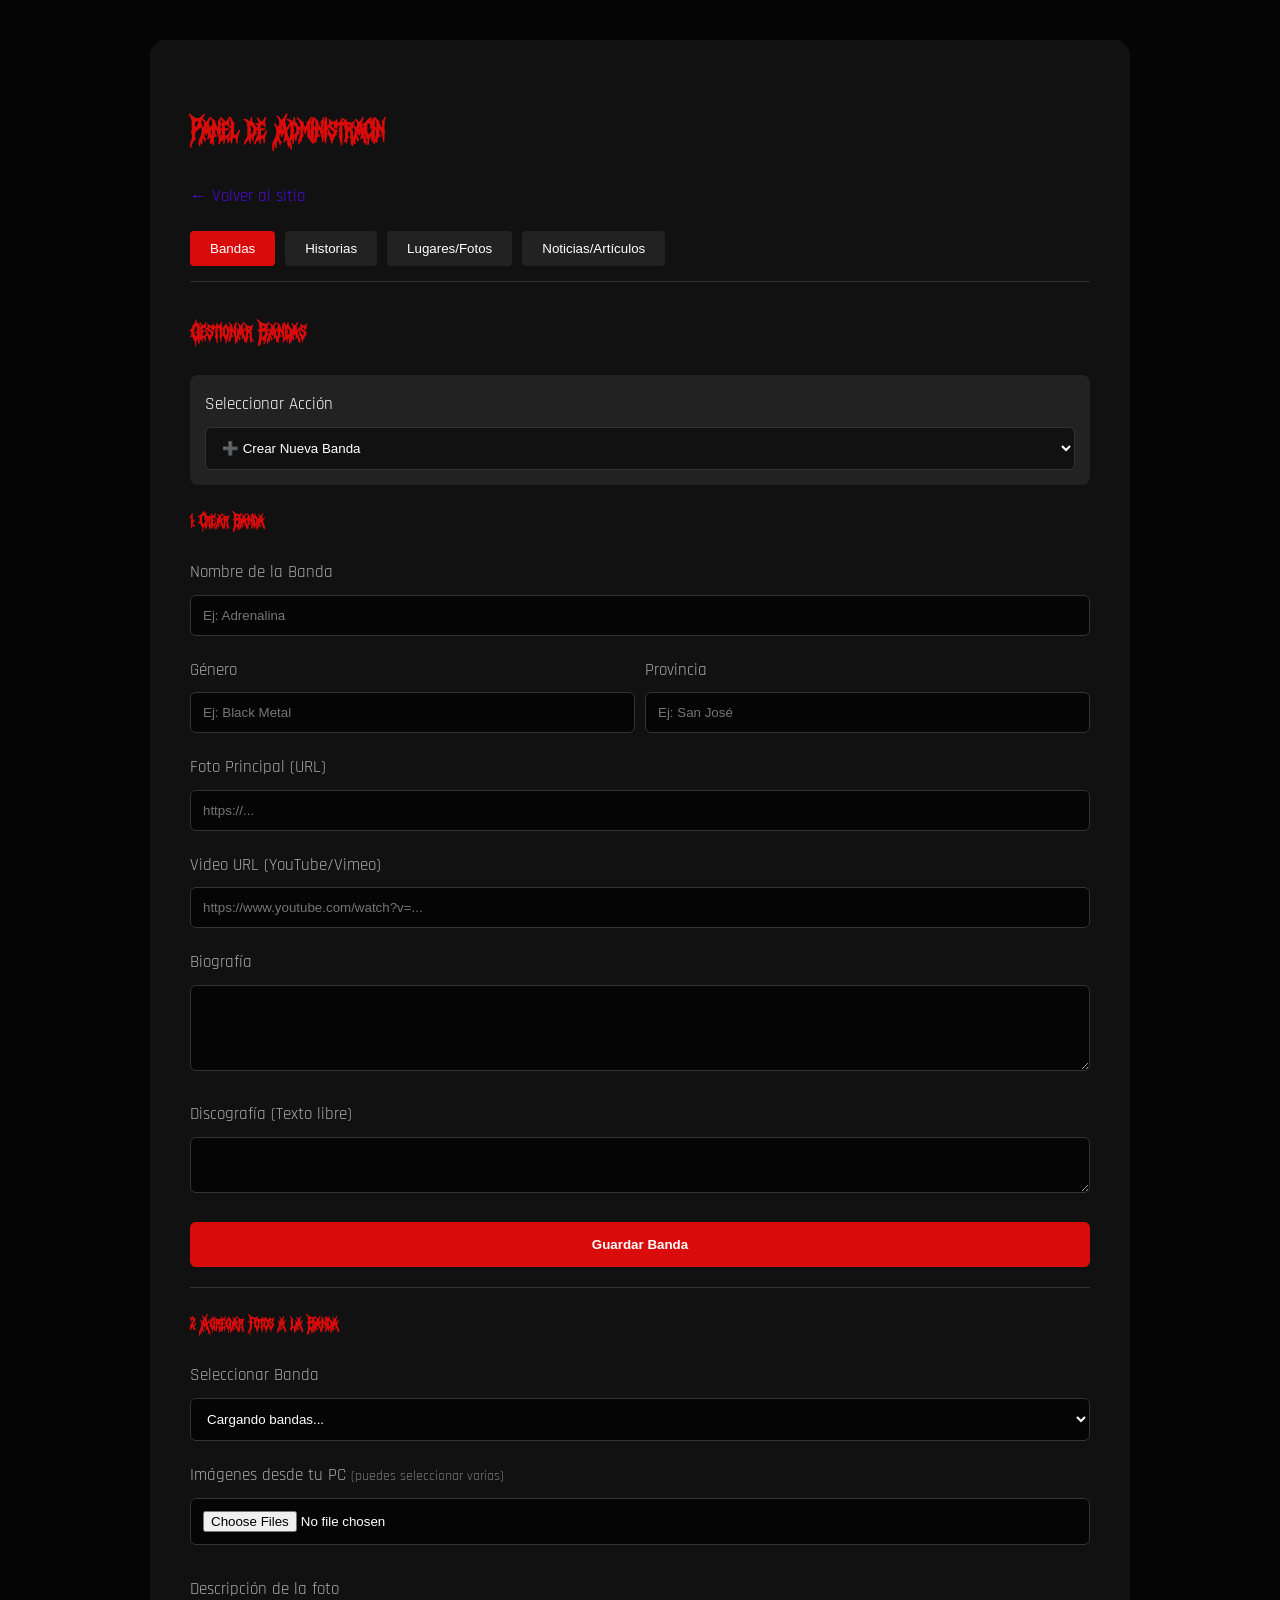
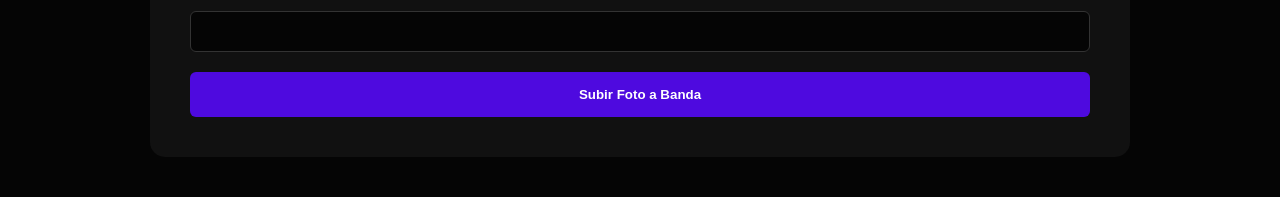
==== commit e97fea9e: "Restaurar archivos HTML limpios con URL de Render corregida" ====
--- a/admin.html
+++ b/admin.html
@@ -588,1163 +588,4 @@
 
 </body>
 
-</html>
-<!DOCTYPE html>
-<html lang="es">
-<head>
-    <meta charset="UTF-8">
-    <meta name="viewport" content="width=device-width, initial-scale=1.0">
-    <title>Bandas | Metal Costa Rica</title>
-    <link rel="stylesheet" href="estilos.css">
-</head>
-<body>
-
-<div class="parent">
-    <header class="div1 header">
-        <h1 style="cursor:pointer;" onclick="location.href='index.html'">Metal Costa Rica</h1>
-        <p class="subtitle">Directorio de Bandas</p>
-    </header>
-
-    <nav class="div4 nav">
-        <a href="index.html">Inicio</a>
-        <a href="bandas.html" class="nav-link active">Bandas</a>
-        <a href="historias.html">Historias</a>
-        <a href="fotos.html">Fotos</a>
-        <a href="admin.html">Admin</a>
-    </nav>
-
-    <div class="search-container">
-        <input type="text" id="searchInput" class="search-bar" placeholder="Buscar bandas..." onkeyup="handleSearch(event)">
-    </div>
-
-    <aside class="sidebar-section sidebar-left">
-        <h2>Noticias</h2>
-        <div id="newsContainer"><p>Cargando...</p></div>
-    </aside>
-
-    <main class="content" id="mainContent">
-        <p>Cargando bandas...</p>
-    </main>
-
-    <aside class="sidebar-section sidebar-right">
-        <h2>Artículos</h2>
-        <div id="articlesContainer"><p>Cargando...</p></div>
-    </aside>
-
-    <footer class="div9 footer">
-        <p>© 2024 Metal Costa Rica</p>
-    </footer>
-</div>
-
-<script>
-    const API_BASE = window.location.hostname === "localhost" || window.location.hostname === "127.0.0.1" 
-        ? "http://localhost:3000" 
-        : "https://metal-cr-frontend-2.onrender.com"; // Reemplaza con tu URL de Render
-
-    async function loadContent() {
-        fetchBands();
-        fetchNews();
-    }
-
-    function imgUrl(url) {
-        if (!url) return '';
-        if (url.startsWith('/uploads/') || url.startsWith('/imagenes/')) return API_BASE + url;
-        return url;
-    }
-
-    async function fetchBands() {
-        try {
-            const res = await fetch(`${API_BASE}/bandas`);
-            const data = await res.json();
-            renderCards(data, 'band');
-        } catch (e) { console.error(e); }
-    }
-
-    async function fetchNews() {
-        try {
-            const res = await fetch(`${API_BASE}/noticias`);
-            const data = await res.json();
-            renderSidebar('newsContainer', data.filter(i => i.tipo === 'noticia'));
-            renderSidebar('articlesContainer', data.filter(i => i.tipo === 'articulo'));
-        } catch (e) { console.error(e); }
-    }
-
-    function renderCards(items, type) {
-        const container = document.getElementById('mainContent');
-        container.innerHTML = items.map(item => `
-            <div class="card" onclick="location.href='detalle.html?type=${type}&id=${item.id}'">
-                <img src="${imgUrl(item.foto_principal || item.foto) || 'https://placehold.co/400x250/111/da0b0b?text=Dark+Archive'}" class="card-img">
-                <div class="card-body">
-                    <h3 class="card-title">${item.nombre || item.titulo}</h3>
-                    <p class="card-text">${item.genero || item.provincia || ''}</p>
-                </div>
-            </div>
-        `).join('');
-    }
-
-    function renderSidebar(id, items) {
-        document.getElementById(id).innerHTML = items.map(i => `
-            <div class="news-item">
-                <h3 onclick="window.open('${i.enlace}', '_blank')">${i.titulo}</h3>
-                <p>${i.descripcion || ''}</p>
-            </div>
-        `).join('') || '<p>No hay contenido.</p>';
-    }
-
-    async function handleSearch(event) {
-        const q = event.target.value;
-        if (q.length < 2) { if(q.length===0) fetchBands(); return; }
-        const res = await fetch(`${API_BASE}/buscar?q=${q}`);
-        const data = await res.json();
-        renderCards(data.bands, 'band');
-    }
-
-    window.onload = loadContent;
-</script>
-</body>
-</html>
-<!DOCTYPE html>
-<html lang="es">
-<head>
-    <meta charset="UTF-8">
-    <meta name="viewport" content="width=device-width, initial-scale=1.0">
-    <title>Detalle | Metal Costa Rica</title>
-    <link rel="stylesheet" href="estilos.css">
-    <style>
-        .detail-page { max-width: 1000px; margin: 40px auto; padding: 20px; }
-        .detail-header { display: grid; grid-template-columns: 400px 1fr; gap: 40px; margin-bottom: 40px; }
-        .detail-img { width: 100%; border-radius: 12px; border: 2px solid #222; }
-        .detail-info h1 { font-size: 3.5rem; margin: 0 0 10px 0; }
-        .detail-meta { color: var(--accent-purple); font-size: 1.2rem; margin-bottom: 20px; }
-        .section-title { border-bottom: 1px solid #333; padding-bottom: 10px; margin-top: 40px; color: var(--accent-red); }
-        .videos-grid { display: grid; grid-template-columns: 1fr 1fr; gap: 20px; margin-top: 20px; }
-        .video-item { background: #111; padding: 10px; border-radius: 8px; text-align: center; color: #777; }
-        .social-links { margin-top: 20px; display: flex; gap: 15px; }
-        .social-link { color: #ccc; text-decoration: none; border: 1px solid #333; padding: 8px 15px; border-radius: 4px; }
-    </style>
-</head>
-<body>
-
-<div class="parent" style="display: block;">
-    <div class="detail-page" id="detailContainer">
-        <p>Cargando detalles...</p>
-    </div>
-</div>
-
-<script>
-    const API_BASE = window.location.hostname === "localhost" || window.location.hostname === "127.0.0.1" 
-        ? "http://localhost:3000" 
-        : "https://metal-cr-frontend-2.onrender.com"; 
-    const urlParams = new URLSearchParams(window.location.search);
-    const type = urlParams.get('type');
-    const id = urlParams.get('id');
-
-    async function loadDetail() {
-        if (!id) return;
-        try {
-            let endpoint = "";
-            if (type === 'band') endpoint = `bandas/${id}`;
-            else if (type === 'story') endpoint = `historias/${id}`;
-            else if (type === 'place') endpoint = `lugares/${id}`;
-
-            const res = await fetch(`${API_BASE}/${endpoint}`);
-            const data = await res.json();
-            
-            if (data.error) {
-                document.getElementById('detailContainer').innerHTML = `<h1>Error: ${data.error}</h1>`;
-                return;
-            }
-
-            renderDetail(data);
-        } catch (e) {
-            console.error(e);
-        }
-    }
-
-    // Prefija rutas de servidor con la URL base para que funcionen desde el filesystem
-    function imgUrl(url) {
-        if (!url) return '';
-        if (url.startsWith('/uploads/') || url.startsWith('/imagenes/')) {
-            return API_BASE + url;
-        }
-        return url;
-    }
-
-    function getYoutubeEmbed(url) {
-        if (!url) return '';
-        const regExp = /^.*(youtu.be\/|v\/|u\/\w\/|embed\/|watch\?v=|\&v=)([^#\&\?]*).*/;
-        const match = url.match(regExp);
-        if (match && match[2].length === 11) {
-            const videoId = match[2];
-            // Usamos youtube-nocookie para mayor compatibilidad de embeds
-            return `
-                <div style="position:relative;">
-                    <iframe 
-                        id="yt-iframe"
-                        width="100%" height="315" 
-                        src="https://www.youtube-nocookie.com/embed/${videoId}?rel=0" 
-                        frameborder="0" allowfullscreen
-                        onerror="this.style.display='none'; document.getElementById('yt-fallback').style.display='block'">
-                    </iframe>
-                    <div id="yt-fallback" style="display:none; text-align:center; padding:30px; background:#111; border-radius:12px; border:1px solid #333;">
-                        <p style="color:#999; margin-bottom:15px;">⚠️ Este video no permite reproducción embebida.</p>
-                        <a href="${url}" target="_blank" 
-                           style="background:var(--accent-red);color:#fff;padding:12px 24px;border-radius:6px;text-decoration:none;font-weight:bold;">
-                           ▶ Ver en YouTube
-                        </a>
-                    </div>
-                </div>
-                <script>
-                    // Detectar Error 153 (embedding deshabilitado) via postMessage
-                    window.addEventListener('message', function(e) {
-                        if (e.data && e.data.event === 'infoDelivery' && e.data.info && e.data.info.error) {
-                            document.getElementById('yt-iframe').style.display = 'none';
-                            document.getElementById('yt-fallback').style.display = 'block';
-                        }
-                    });
-                    // Fallback extra: si el iframe no carga en 4 segundos, mostrar botón
-                    setTimeout(function() {
-                        var iframe = document.getElementById('yt-iframe');
-                        if (iframe) {
-                            try {
-                                var doc = iframe.contentDocument || iframe.contentWindow.document;
-                                if (!doc || doc.readyState === 'loading') {}
-                            } catch(e) { /* cross-origin es normal */ }
-                        }
-                    }, 4000);
-                <\/script>`;
-        }
-        // No es YouTube — mostrar botón directo
-        return `<div style="text-align:center; padding:30px; background:#111; border-radius:12px; border:1px solid #333;">
-                    <a href="${url}" target="_blank" 
-                       style="background:var(--accent-red);color:#fff;padding:12px 24px;border-radius:6px;text-decoration:none;font-weight:bold;">
-                       ▶ Ver Video
-                    </a>
-                </div>`;
-    }
-
-    function renderDetail(item) {
-        const container = document.getElementById('detailContainer');
-        const backBtn = '<a href="index.html" style="color: var(--accent-purple); text-decoration: none; display: block; margin-bottom: 20px;">← Volver</a>';
-        
-        if (type === 'band') {
-            container.innerHTML = `
-                ${backBtn}
-                <div class="detail-header">
-                    <img src="${imgUrl(item.foto_principal) || 'https://placehold.co/400x400/111/da0b0b?text=Sin+Foto'}" class="detail-img">
-                    <div class="detail-info">
-                        <h1>${item.nombre}</h1>
-                        <div class="detail-meta">${item.genero || ''} | ${item.provincia || ''}</div>
-                        <p>${item.biografia || ''}</p>
-                    </div>
-                </div>
-
-                <h2 class="section-title">Video</h2>
-                <div class="video-container" style="margin-top: 20px;">
-                    ${item.video_url ? getYoutubeEmbed(item.video_url) : '<p>No hay video disponible.</p>'}
-                </div>
-
-                <h2 class="section-title">Fotos de la Banda</h2>
-                <div class="content" style="grid-template-columns: repeat(auto-fill, minmax(200px, 1fr)); margin-top: 20px;">
-                    ${item.fotos && item.fotos.length > 0 ? item.fotos.map(f => `
-                        <div class="photo-card" style="border: 1px solid #222; border-radius: 8px; overflow: hidden;">
-                            <img src="${imgUrl(f.url)}" style="width: 100%; display: block; cursor: pointer;" onclick="window.open('${imgUrl(f.url)}', '_blank')">
-                            <p style="font-size: 0.8rem; padding: 10px; margin: 0; color: #777;">${f.descripcion || ''}</p>
-                        </div>
-                    `).join('') : '<p>No hay fotos en la galería.</p>'}
-                </div>
-
-                <h2 class="section-title">Discografía</h2>
-                <p style="margin-top: 15px;">${item.discografia || 'No disponible'}</p>
-            `;
-        } else if (type === 'story') {
-            container.innerHTML = `
-                ${backBtn}
-                <h1>${item.titulo}</h1>
-                <p class="detail-meta">Archivado - ${new Date(item.fecha).toLocaleDateString()}</p>
-                <img src="${imgUrl(item.foto)}" style="max-width: 100%; border-radius: 12px; margin: 20px 0; border: 1px solid #333;">
-                <div style="font-size: 1.1rem; line-height: 1.8; color: #ccc;">
-                    ${item.contenido ? item.contenido.replace(/\n/g, '<br>') : ''}
-                </div>
-            `;
-        } else if (type === 'place') {
-            container.innerHTML = `
-                ${backBtn}
-                <h1>${item.nombre}</h1>
-                <p style="font-size: 1.2rem; color: #999; margin-bottom: 30px;">${item.descripcion || ''}</p>
-                <h2 class="section-title">Galería de Fotos</h2>
-                <div class="content" style="grid-template-columns: repeat(auto-fill, minmax(200px, 1fr));">
-                    ${item.fotos && item.fotos.length > 0 ? item.fotos.map(f => `
-                        <div class="photo-card" style="border: 1px solid #222; border-radius: 8px; overflow: hidden;">
-                            <img src="${imgUrl(f.url)}" style="width: 100%; display: block; cursor: pointer;" onclick="window.open('${imgUrl(f.url)}', '_blank')">
-                            <p style="font-size: 0.8rem; padding: 10px; margin: 0; color: #777;">${f.descripcion || ''}</p>
-                        </div>
-                    `).join('') : '<p>No hay fotos en esta galería aún.</p>'}
-                </div>
-            `;
-        }
-    }
-
-    window.onload = loadDetail;
-</script>
-
-</body>
-</html>
-<!DOCTYPE html>
-<html lang="es">
-<head>
-    <meta charset="UTF-8">
-    <meta name="viewport" content="width=device-width, initial-scale=1.0">
-    <title>Galerías | Metal Costa Rica</title>
-    <link rel="stylesheet" href="estilos.css">
-</head>
-<body>
-
-<div class="parent">
-    <header class="div1 header">
-        <h1 style="cursor:pointer;" onclick="location.href='index.html'">Metal Costa Rica</h1>
-        <p class="subtitle">Galerías & Lugares Sombríos</p>
-    </header>
-
-    <nav class="div4 nav">
-        <a href="index.html">Inicio</a>
-        <a href="bandas.html">Bandas</a>
-        <a href="historias.html">Historias</a>
-        <a href="fotos.html" class="nav-link active">Fotos</a>
-        <a href="admin.html">Admin</a>
-    </nav>
-
-    <div class="search-container">
-        <input type="text" id="searchInput" class="search-bar" placeholder="Buscar lugares..." onkeyup="handleSearch(event)">
-    </div>
-
-    <aside class="sidebar-section sidebar-left">
-        <h2>Noticias</h2>
-        <div id="newsContainer"><p>Cargando...</p></div>
-    </aside>
-
-    <main class="content" id="mainContent">
-        <p>Cargando galerías...</p>
-    </main>
-
-    <aside class="sidebar-section sidebar-right">
-        <h2>Artículos</h2>
-        <div id="articlesContainer"><p>Cargando...</p></div>
-    </aside>
-
-    <footer class="div9 footer">
-        <p>© 2024 Metal Costa Rica</p>
-    </footer>
-</div>
-
-<script>
-    const API_BASE = window.location.hostname === "localhost" || window.location.hostname === "127.0.0.1" 
-        ? "http://localhost:3000" 
-        : "https://metal-cr-frontend-2.onrender.com"; 
-
-    async function loadContent() {
-        fetchPlaces();
-        fetchNews();
-    }
-
-    function imgUrl(url) {
-        if (!url) return '';
-        if (url.startsWith('/uploads/') || url.startsWith('/imagenes/')) return API_BASE + url;
-        return url;
-    }
-
-    async function fetchPlaces() {
-        try {
-            const res = await fetch(`${API_BASE}/lugares`);
-            const data = await res.json();
-            renderCards(data.map(i => ({...i, foto_principal: i.foto_portada})), 'place');
-        } catch (e) { console.error(e); }
-    }
-
-    async function fetchNews() {
-        try {
-            const res = await fetch(`${API_BASE}/noticias`);
-            const data = await res.json();
-            renderSidebar('newsContainer', data.filter(i => i.tipo === 'noticia'));
-            renderSidebar('articlesContainer', data.filter(i => i.tipo === 'articulo'));
-        } catch (e) { console.error(e); }
-    }
-
-    function renderCards(items, type) {
-        const container = document.getElementById('mainContent');
-        container.innerHTML = items.map(item => `
-            <div class="card" onclick="location.href='detalle.html?type=${type}&id=${item.id}'">
-                <img src="${imgUrl(item.foto_principal) || 'https://placehold.co/400x250/111/da0b0b?text=Gallery'}" class="card-img">
-                <div class="card-body">
-                    <h3 class="card-title">${item.nombre}</h3>
-                    <p class="card-text">${item.descripcion ? item.descripcion.substring(0, 80) + '...' : ''}</p>
-                </div>
-            </div>
-        `).join('');
-    }
-
-    function renderSidebar(id, items) {
-        document.getElementById(id).innerHTML = items.map(i => `
-            <div class="news-item">
-                <h3 onclick="window.open('${i.enlace}', '_blank')">${i.titulo}</h3>
-                <p>${i.descripcion || ''}</p>
-            </div>
-        `).join('') || '<p>No hay contenido.</p>';
-    }
-
-    async function handleSearch(event) {
-        const q = event.target.value;
-        if (q.length < 2) { if(q.length===0) fetchPlaces(); return; }
-        const res = await fetch(`${API_BASE}/lugares`); 
-        const data = await res.json();
-        const filtered = data.filter(l => l.nombre.toLowerCase().includes(q.toLowerCase()));
-        renderCards(filtered.map(i => ({...i, foto_principal: i.foto_portada})), 'place');
-    }
-
-    window.onload = loadContent;
-</script>
-</body>
-</html>
-<!DOCTYPE html>
-<html lang="es">
-<head>
-    <meta charset="UTF-8">
-    <meta name="viewport" content="width=device-width, initial-scale=1.0">
-    <title>Historias | Metal Costa Rica</title>
-    <link rel="stylesheet" href="estilos.css">
-</head>
-<body>
-
-<div class="parent">
-    <header class="div1 header">
-        <h1 style="cursor:pointer;" onclick="location.href='index.html'">Metal Costa Rica</h1>
-        <p class="subtitle">Historias & Leyendas de Terror</p>
-    </header>
-
-    <nav class="div4 nav">
-        <a href="index.html">Inicio</a>
-        <a href="bandas.html">Bandas</a>
-        <a href="historias.html" class="nav-link active">Historias</a>
-        <a href="fotos.html">Fotos</a>
-        <a href="admin.html">Admin</a>
-    </nav>
-
-    <div class="search-container">
-        <input type="text" id="searchInput" class="search-bar" placeholder="Buscar historias..." onkeyup="handleSearch(event)">
-    </div>
-
-    <aside class="sidebar-section sidebar-left">
-        <h2>Noticias</h2>
-        <div id="newsContainer"><p>Cargando...</p></div>
-    </aside>
-
-    <main class="content" id="mainContent">
-        <p>Cargando historias...</p>
-    </main>
-
-    <aside class="sidebar-section sidebar-right">
-        <h2>Artículos</h2>
-        <div id="articlesContainer"><p>Cargando...</p></div>
-    </aside>
-
-    <footer class="div9 footer">
-        <p>© 2024 Metal Costa Rica</p>
-    </footer>
-</div>
-
-<script>
-    const API_BASE = window.location.hostname === "localhost" || window.location.hostname === "127.0.0.1" 
-        ? "http://localhost:3000" 
-        : "https://metal-cr-frontend-2.onrender.com"; 
-
-    async function loadContent() {
-        fetchStories();
-        fetchNews();
-    }
-
-    function imgUrl(url) {
-        if (!url) return '';
-        if (url.startsWith('/uploads/') || url.startsWith('/imagenes/')) return API_BASE + url;
-        return url;
-    }
-
-    async function fetchStories() {
-        try {
-            const res = await fetch(`${API_BASE}/historias`);
-            const data = await res.json();
-            renderCards(data, 'story');
-        } catch (e) { console.error(e); }
-    }
-
-    async function fetchNews() {
-        try {
-            const res = await fetch(`${API_BASE}/noticias`);
-            const data = await res.json();
-            renderSidebar('newsContainer', data.filter(i => i.tipo === 'noticia'));
-            renderSidebar('articlesContainer', data.filter(i => i.tipo === 'articulo'));
-        } catch (e) { console.error(e); }
-    }
-
-    function renderCards(items, type) {
-        const container = document.getElementById('mainContent');
-        container.innerHTML = items.map(item => `
-            <div class="card" onclick="location.href='detalle.html?type=${type}&id=${item.id}'">
-                <img src="${imgUrl(item.foto) || 'https://placehold.co/400x250/111/da0b0b?text=Haunted+History'}" class="card-img">
-                <div class="card-body">
-                    <h3 class="card-title">${item.titulo}</h3>
-                    <p class="card-text">${new Date(item.fecha).toLocaleDateString()}</p>
-                </div>
-            </div>
-        `).join('');
-    }
-
-    function renderSidebar(id, items) {
-        document.getElementById(id).innerHTML = items.map(i => `
-            <div class="news-item">
-                <h3 onclick="window.open('${i.enlace}', '_blank')">${i.titulo}</h3>
-                <p>${i.descripcion || ''}</p>
-            </div>
-        `).join('') || '<p>No hay contenido.</p>';
-    }
-
-    async function handleSearch(event) {
-        const q = event.target.value;
-        if (q.length < 2) { if(q.length===0) fetchStories(); return; }
-        const res = await fetch(`${API_BASE}/buscar?q=${q}`);
-        const data = await res.json();
-        renderCards(data.stories || [], 'story');
-    }
-
-    window.onload = loadContent;
-</script>
-</body>
-</html>
-<!DOCTYPE html>
-<html lang="es">
-<head>
-    <meta charset="UTF-8">
-    <meta name="viewport" content="width=device-width, initial-scale=1.0">
-    <title>Metal Costa Rica | Inicio</title>
-    <link rel="stylesheet" href="estilos.css">
-    <style>
-        body, html {
-            height: 100%;
-            margin: 0;
-            overflow: hidden;
-            background-color: #000;
-            display: flex;
-            justify-content: center;
-            align-items: center;
-        }
-
-        .home {
-            text-align: center;
-            z-index: 10;
-        }
-
-        .glitch {
-            font-size: 5rem;
-            color: #ff0000;
-            position: relative;
-            text-transform: uppercase;
-            font-family: 'Morvanh', cursive;
-            margin: 0;
-            cursor: default;
-        }
-
-        .glitch::before,
-        .glitch::after {
-            content: attr(data-text);
-            position: absolute;
-            left: 0;
-            width: 100%;
-            clip: rect(0, 0, 0, 0);
-        }
-
-        .glitch::before {
-            left: 2px;
-            text-shadow: -2px 0 #ff0000;
-            animation: glitch-anim-1 2s infinite linear alternate-reverse;
-        }
-
-        .glitch::after {
-            left: -2px;
-            text-shadow: -2px 0 #00ffff;
-            animation: glitch-anim-2 3s infinite linear alternate-reverse;
-        }
-
-        @keyframes glitch-anim-1 {
-            0% { clip: rect(10px, 9999px, 50px, 0); }
-            20% { clip: rect(30px, 9999px, 100px, 0); }
-            40% { clip: rect(60px, 9999px, 40px, 0); }
-            60% { clip: rect(10px, 9999px, 80px, 0); }
-            80% { clip: rect(50px, 9999px, 20px, 0); }
-            100% { clip: rect(90px, 9999px, 60px, 0); }
-        }
-
-        @keyframes glitch-anim-2 {
-            0% { clip: rect(50px, 9999px, 10px, 0); }
-            20% { clip: rect(10px, 9999px, 60px, 0); }
-            40% { clip: rect(80px, 9999px, 10px, 0); }
-            60% { clip: rect(40px, 9999px, 90px, 0); }
-            80% { clip: rect(20px, 9999px, 50px, 0); }
-            100% { clip: rect(60px, 9999px, 70px, 0); }
-        }
-
-        .pentagram-container {
-            width: 250px;
-            height: 250px;
-            margin: 40px auto;
-            animation: pulse-blue 2.5s infinite ease-in-out;
-            filter: drop-shadow(0 0 15px #00ffff);
-        }
-
-        .pentagram-svg {
-            width: 100%;
-            height: 100%;
-            fill: none;
-            stroke: #00ffff;
-            stroke-width: 2;
-            transform: rotate(180deg);
-            transform-origin: center;
-        }
-
-        @keyframes pulse-blue {
-            0% { transform: scale(1); opacity: 0.7; filter: drop-shadow(0 0 5px #00ffff); }
-            50% { transform: scale(1.05); opacity: 1; filter: drop-shadow(0 0 25px #00ffff); }
-            100% { transform: scale(1); opacity: 0.7; filter: drop-shadow(0 0 5px #00ffff); }
-        }
-
-        .home-buttons {
-            display: flex;
-            gap: 20px;
-            justify-content: center;
-            margin-top: 50px;
-        }
-
-        .home-buttons a {
-            text-decoration: none;
-            color: #fff;
-            border: 1px solid #00ffff;
-            padding: 12px 30px;
-            font-size: 1.2rem;
-            text-transform: uppercase;
-            letter-spacing: 2px;
-            font-family: 'Rajdhani', sans-serif;
-            transition: all 0.3s ease;
-            background: rgba(0, 255, 255, 0.05);
-        }
-
-        .home-buttons a:hover {
-            background: #00ffff;
-            color: #000;
-            box-shadow: 0 0 20px #00ffff;
-            transform: translateY(-5px);
-        }
-
-        /* Background Noise/Grid Effect */
-        .background-overlay {
-            position: fixed;
-            top: 0;
-            left: 0;
-            width: 100%;
-            height: 100%;
-            background: linear-gradient(rgba(18, 16, 16, 0) 50%, rgba(0, 0, 0, 0.25) 50%), 
-                        linear-gradient(90deg, rgba(255, 0, 0, 0.06), rgba(0, 255, 255, 0.02), rgba(255, 0, 255, 0.06));
-            background-size: 100% 2px, 3px 100%;
-            pointer-events: none;
-            z-index: 1;
-        }
-    </style>
-</head>
-<body>
-    <div class="background-overlay"></div>
-    <div class="home">
-        <h1 class="glitch" data-text="METAL COSTA RICA">METAL COSTA RICA</h1>
-
-        <div class="pentagram-container">
-            <svg class="pentagram-svg" viewBox="0 0 100 100">
-                <!-- Polígono de la estrella -->
-                <polygon points="50,2.5 61.2,35.3 97.4,35.3 68.1,56.6 79.3,89.4 50,68.1 20.7,89.4 31.9,56.6 2.6,35.3 38.8,35.3" />
-                <!-- Círculo que encierra la estrella -->
-                <circle cx="50" cy="50" r="47" />
-            </svg>
-        </div>
-
-        <div class="home-buttons">
-            <a href="bandas.html">Bandas</a>
-            <a href="historias.html">Historias</a>
-            <a href="fotos.html">Fotos</a>
-            <a href="admin.html">Admin</a>
-        </div>
-    </div>
-</body>
-</html>
-<!doctype html>
-<html lang="es">
-<head>
-<meta charset="utf-8" />
-<meta name="viewport" content="width=device-width,initial-scale=1" />
-<title>Portada — Glitch Geometría</title>
-<style>
-  html,body{height:100%;margin:0;background:#050506;display:flex;align-items:center;justify-content:center;}
-  .wrap{width:100%;max-width:1600px;padding:12px;box-sizing:border-box;}
-  canvas{display:block;width:100%;height:auto;border-radius:6px;box-shadow:0 8px 30px rgba(0,0,0,0.7);}
-  .controls{margin-top:10px;display:flex;gap:8px;align-items:center;}
-  button{background:#0b6bd6;color:white;border:none;padding:10px 14px;border-radius:6px;font-weight:600;cursor:pointer}
-  button:active{transform:translateY(1px)}
-  p.hint{color:#9aa3b2;margin:0;font-size:13px}
-</style>
-</head>
-<body>
-  <div class="wrap">
-    <canvas id="cover" width="1600" height="620"></canvas>
-    <div class="controls">
-      <button id="download">Download PNG</button>
-      <p class="hint">Resolución 1600×620 — ideal para portada (subir y recortar si es necesario)</p>
-    </div>
-  </div>
-
-<script>
-// Configs
-const W = 1600, H = 620;
-const canvas = document.getElementById('cover');
-canvas.width = W; canvas.height = H;
-const ctx = canvas.getContext('2d', { alpha: false });
-
-// Utilities
-function rand(a=0,b=1){ return a + Math.random()*(b-a); }
-function clamp(v,a,b){ return Math.max(a,Math.min(b,v)); }
-
-// Background noise + base tint
-function paintBackground() {
-  // base dark blue-black gradient
-  const g = ctx.createLinearGradient(0,0,W,H);
-  g.addColorStop(0, '#021015');
-  g.addColorStop(0.6, '#00121a');
-  g.addColorStop(1, '#000006');
-  ctx.fillStyle = g;
-  ctx.fillRect(0,0,W,H);
-
-  // subtle static layer
-  const img = ctx.createImageData(W,H);
-  for(let i=0;i<img.data.length;i+=4){
-    const v = Math.floor(6 + Math.random()*22); // low-intensity noise
-    img.data[i] = v+2;     // r
-    img.data[i+1] = v+10;  // g
-    img.data[i+2] = v+16;  // b
-    img.data[i+3] = 255;
-  }
-  // draw with low alpha to keep the dark vibe
-  const tmp = document.createElement('canvas');
-  tmp.width=W; tmp.height=H;
-  tmp.getContext('2d').putImageData(img,0,0);
-  ctx.globalAlpha = 0.045;
-  ctx.drawImage(tmp,0,0);
-  ctx.globalAlpha = 1;
-}
-
-// Draw circuit-like fractal lines (grid + recursive branching)
-function drawCircuitLines() {
-  ctx.save();
-  ctx.globalCompositeOperation = 'lighter';
-  ctx.lineWidth = 1.3;
-  ctx.strokeStyle = '#0fe0ff'; // cyan-blue
-  ctx.globalAlpha = 0.16;
-
-  const rows = 10, cols = Math.floor(rows * (W/H));
-  const spacingX = W / cols, spacingY = H / rows;
-
-  // base grid of subtle circuit traces
-  for(let y=0;y<=rows;y++){
-    for(let x=0;x<=cols;x++){
-      const cx = Math.floor(x*spacingX + rand(-spacingX*0.15, spacingX*0.15));
-      const cy = Math.floor(y*spacingY + rand(-spacingY*0.15, spacingY*0.15));
-      drawBranch(cx, cy, Math.floor(rand(2,5)), Math.PI*rand(), 0.9);
-    }
-  }
-
-  function drawBranch(x,y,depth,angle,strength) {
-    if(depth<=0) return;
-    const len = 18 + 28*strength + rand(-8,12);
-    const nx = x + Math.cos(angle)*(len*(0.8+0.6*strength));
-    const ny = y + Math.sin(angle)*(len*(0.8+0.6*strength));
-    ctx.beginPath();
-    ctx.moveTo(x,y);
-    ctx.lineTo(nx,ny);
-    ctx.stroke();
-    // tiny node
-    if(Math.random() < 0.12) {
-      ctx.beginPath();
-      ctx.arc(nx,ny,0.9+Math.random()*1.6,0,Math.PI*2);
-      ctx.fillStyle = '#09c7ff';
-      ctx.fill();
-    }
-    // recursive forks
-    if(Math.random() < 0.9) drawBranch(nx,ny,depth-1, angle + rand(-0.8,0.8), strength*0.82);
-    if(Math.random() < 0.45) drawBranch(nx,ny,Math.max(0,depth-2), angle + rand(-1.6,1.6), strength*0.6);
-  }
-
-  ctx.restore();
-}
-
-// Draw central geometry (circle + pentagram + eye)
-function drawCentralSymbol(time=0) {
-  ctx.save();
-  const cx = W*0.5, cy = H*0.5;
-  const radius = Math.min(W,H)*0.27;
-
-  // halo glow
-  const g = ctx.createRadialGradient(cx,cy, radius*0.45, cx,cy, radius*1.6);
-  g.addColorStop(0, 'rgba(10,220,255,0.10)');
-  g.addColorStop(0.6, 'rgba(6,80,110,0.02)');
-  g.addColorStop(1, 'rgba(0,0,0,0)');
-  ctx.fillStyle = g;
-  ctx.fillRect(cx-radius*1.6, cy-radius*1.6, radius*3.2, radius*3.2);
-
-  // noisy circle (outer)
-  ctx.lineWidth = 6;
-  ctx.strokeStyle = '#06d1ff';
-  ctx.globalAlpha = 0.98;
-  ctx.beginPath();
-  for(let a=0;a<Math.PI*2;a+=0.02) {
-    const r = radius + Math.sin(a*24 + time*0.006)*2.3 + rand(-0.8,0.8);
-    const x = cx + Math.cos(a)*r;
-    const y = cy + Math.sin(a)*r;
-    if(a===0) ctx.moveTo(x,y); else ctx.lineTo(x,y);
-  }
-  ctx.closePath();
-  ctx.stroke();
-
-  // pentagram (hand-drawn rough)
-  ctx.lineWidth = 5;
-  ctx.strokeStyle = '#9ff8ff';
-  ctx.beginPath();
-  const pts = [];
-  for(let i=0;i<5;i++){
-    const ang = -Math.PI/2 + i*(2*Math.PI/5);
-    pts.push({
-      x: cx + Math.cos(ang)*(radius*0.75 + Math.sin(i*3 + time*0.01)*3),
-      y: cy + Math.sin(ang)*(radius*0.75 + Math.cos(i*4 + time*0.01)*3)
-    });
-  }
-  // star path (connect 0->2->4->1->3->0)
-  const order = [0,2,4,1,3,0];
-  for(let i=0;i<order.length;i++){
-    const p = pts[order[i]];
-    if(i===0) ctx.moveTo(p.x,p.y); else ctx.lineTo(p.x,p.y);
-  }
-  ctx.stroke();
-
-  // inner glitch eye (stylized)
-  ctx.globalAlpha = 0.98;
-  const eyeW = radius*0.45, eyeH = radius*0.2;
-  // white circle pupil glow
-  ctx.beginPath();
-  ctx.ellipse(cx, cy, eyeW*0.18, eyeW*0.18, 0, 0, Math.PI*2);
-  ctx.fillStyle = 'rgba(255,255,255,0.95)';
-  ctx.fill();
-
-  // iris ring
-  ctx.lineWidth = 2.2;
-  ctx.beginPath();
-  ctx.ellipse(cx, cy, eyeW*0.55, eyeH*0.9, 0, 0, Math.PI*2);
-  ctx.strokeStyle = '#8ff2ff';
-  ctx.stroke();
-
-  // eye outline (glitchy shape)
-  ctx.lineWidth = 2.4;
-  ctx.strokeStyle = '#0cf0ff';
-  ctx.beginPath();
-  ctx.ellipse(cx, cy, eyeW, eyeH, 0, 0, Math.PI*2);
-  ctx.stroke();
-
-  // extra subtle circuit-lines inside center
-  ctx.globalAlpha = 0.16;
-  ctx.lineWidth = 1.0;
-  for(let i=0;i<8;i++){
-    const ang = rand(0,Math.PI*2);
-    ctx.beginPath();
-    const sx = cx + Math.cos(ang)*rand(eyeW*0.2, eyeW*0.6);
-    const sy = cy + Math.sin(ang)*rand(eyeH*0.2, eyeH*0.6);
-    ctx.moveTo(cx,cy);
-    ctx.lineTo(sx + rand(-8,8), sy + rand(-6,6));
-    ctx.stroke();
-  }
-  ctx.restore();
-}
-
-// Strong horizontal glitch strips + RGB split effect
-function applyGlitchEffect(offCanvas, t) {
-  const gctx = offCanvas.getContext('2d');
-  const img = gctx.getImageData(0,0,offCanvas.width,offCanvas.height);
-  const data = img.data;
-  const Hseg = Math.floor(6 + Math.abs(Math.sin(t*0.002))*18);
-  // horizontal displacement bands
-  for(let band=0; band < Hseg; band++){
-    const y0 = Math.floor(band * offCanvas.height / Hseg);
-    const h = Math.floor(rand(2, 18));
-    const shift = Math.floor(Math.sin((t*0.01 + band)*0.6)*20 + rand(-28,28));
-    if(Math.random() < 0.55){
-      // shift line pixels horizontally
-      for(let y=y0; y < Math.min(offCanvas.height, y0+h); y++){
-        const row = y * offCanvas.width * 4;
-        const tmp = new Uint8ClampedArray(offCanvas.width*4);
-        for(let x=0;x<offCanvas.width;x++){
-          const idx = row + x*4;
-          let nx = clamp(x + shift, 0, offCanvas.width-1);
-          const nidx = row + nx*4;
-          tmp[x*4] = data[nidx];
-          tmp[x*4+1] = data[nidx+1];
-          tmp[x*4+2] = data[nidx+2];
-          tmp[x*4+3] = data[nidx+3];
-        }
-        // write back
-        for(let x=0;x<offCanvas.width;x++){
-          const idx = row + x*4;
-          data[idx] = tmp[x*4];
-          data[idx+1] = tmp[x*4+1];
-          data[idx+2] = tmp[x*4+2];
-        }
-      }
-    }
-  }
-
-  // RGB chromatic split around edges (subtle)
-  const split = Math.floor(1 + Math.sin(t*0.003)*3);
-  for(let y=0;y<offCanvas.height;y++){
-    for(let x=0;x<offCanvas.width;x++){
-      const i = (y*offCanvas.width + x)*4;
-      // push blue slightly offset
-      const ox = clamp(x + split + Math.floor(Math.sin(y*0.02+t*0.0005)*4), 0, offCanvas.width-1);
-      const idxB = (y*offCanvas.width + ox)*4;
-      const b = data[idxB+2];
-      data[i+2] = Math.max(data[i+2], b);
-      // desaturate a bit to create cold-blue vibe
-      const avg = (data[i]+data[i+1]+data[i+2])/3;
-      data[i] = data[i]*0.35 + avg*0.65;
-      data[i+1] = data[i+1]*0.6 + avg*0.4;
-    }
-  }
-
-  gctx.putImageData(img,0,0);
-}
-
-// Small overlays: scratches & vignette
-function paintOverlays() {
-  // vignette
-  const vg = ctx.createRadialGradient(W/2,H/2, 0, W/2,H/2, Math.max(W,H)/1.2);
-  vg.addColorStop(0, 'rgba(0,0,0,0)');
-  vg.addColorStop(0.7, 'rgba(0,0,0,0.25)');
-  vg.addColorStop(1, 'rgba(0,0,0,0.7)');
-  ctx.fillStyle = vg;
-  ctx.fillRect(0,0,W,H);
-
-  // red micro sparks (very subtle)
-  ctx.save();
-  ctx.globalAlpha = 0.07;
-  for(let i=0;i<14;i++){
-    const x = rand(W*0.05, W*0.95);
-    const y = rand(H*0.05, H*0.95);
-    ctx.beginPath();
-    ctx.arc(x,y,rand(0.5,2.6),0,Math.PI*2);
-    ctx.fillStyle = 'rgba(200,16,24,0.9)';
-    ctx.fill();
-  }
-  ctx.restore();
-}
-
-// Main render loop
-let time = 0;
-const off = document.createElement('canvas');
-off.width = W; off.height = H;
-
-function render() {
-  time += 16;
-  // paint base to offscreen canvas first
-  const octx = off.getContext('2d');
-  // clear
-  octx.fillStyle = '#000010';
-  octx.fillRect(0,0,W,H);
-
-  // call drawing functions but on offscreen
-  // replicate functions using octx temporarily
-  // slightly randomize each frame for organic glitch
-  paintBackgroundOff(octx);
-  drawCircuitLinesOff(octx);
-  drawCentralSymbolOff(octx, time);
-
-  // strong glitch processing
-  applyGlitchEffect(off, time);
-
-  // final: draw offscreen to main canvas
-  ctx.clearRect(0,0,W,H);
-  ctx.drawImage(off, 0, 0);
-
-  // final overlays on main
-  paintOverlays();
-
-  // occasional heavy glitch flashes
-  if(Math.random() < 0.03) {
-    ctx.globalCompositeOperation = 'lighter';
-    ctx.fillStyle = 'rgba(0,200,255,0.03)';
-    ctx.fillRect(rand(0,W*0.2), rand(0,H*0.9), rand(W*0.2, W*0.6), rand(6, 60));
-    ctx.globalCompositeOperation = 'source-over';
-  }
-
-  requestAnimationFrame(render);
-}
-
-/* ===== Offscreen variants: they reuse same logic but use provided context ===== */
-function paintBackgroundOff(octx){
-  const g = octx.createLinearGradient(0,0,W,H);
-  g.addColorStop(0, '#021015');
-  g.addColorStop(0.6, '#00121a');
-  g.addColorStop(1, '#000006');
-  octx.fillStyle = g;
-  octx.fillRect(0,0,W,H);
-
-  const img = octx.createImageData(W,H);
-  for(let i=0;i<img.data.length;i+=4){
-    const v = Math.floor(4 + Math.random()*20);
-    img.data[i] = v+2; img.data[i+1] = v+10; img.data[i+2] = v+16; img.data[i+3] = 255;
-  }
-  const tmp = document.createElement('canvas');
-  tmp.width=W; tmp.height=H;
-  tmp.getContext('2d').putImageData(img,0,0);
-  octx.globalAlpha = 0.045;
-  octx.drawImage(tmp,0,0);
-  octx.globalAlpha = 1;
-}
-
-function drawCircuitLinesOff(octx){
-  octx.save();
-  octx.globalCompositeOperation = 'lighter';
-  octx.lineWidth = 1.3;
-  octx.strokeStyle = '#0fe0ff';
-  octx.globalAlpha = 0.16;
-
-  const rows = 10, cols = Math.floor(rows * (W/H));
-  const spacingX = W / cols, spacingY = H / rows;
-
-  function drawBranchLocal(ctxLocal,x,y,depth,angle,strength) {
-    if(depth<=0) return;
-    const len = 18 + 28*strength + rand(-8,12);
-    const nx = x + Math.cos(angle)*(len*(0.8+0.6*strength));
-    const ny = y + Math.sin(angle)*(len*(0.8+0.6*strength));
-    ctxLocal.beginPath();
-    ctxLocal.moveTo(x,y);
-    ctxLocal.lineTo(nx,ny);
-    ctxLocal.stroke();
-    if(Math.random() < 0.12) {
-      ctxLocal.beginPath();
-      ctxLocal.arc(nx,ny,0.9+Math.random()*1.6,0,Math.PI*2);
-      ctxLocal.fillStyle = '#09c7ff';
-      ctxLocal.fill();
-    }
-    if(Math.random() < 0.9) drawBranchLocal(ctxLocal,nx,ny,depth-1, angle + rand(-0.8,0.8), strength*0.82);
-    if(Math.random() < 0.45) drawBranchLocal(ctxLocal,nx,ny,Math.max(0,depth-2), angle + rand(-1.6,1.6), strength*0.6);
-  }
-
-  for(let y=0;y<=rows;y++){
-    for(let x=0;x<=cols;x++){
-      const cx = Math.floor(x*spacingX + rand(-spacingX*0.15, spacingX*0.15));
-      const cy = Math.floor(y*spacingY + rand(-spacingY*0.15, spacingY*0.15));
-      drawBranchLocal(octx, cx, cy, Math.floor(rand(2,5)), Math.PI*rand(), 0.9);
-    }
-  }
-
-  octx.restore();
-}
-
-function drawCentralSymbolOff(octx, timeLocal){
-  octx.save();
-  const cx = W*0.5, cy = H*0.5;
-  const radius = Math.min(W,H)*0.27;
-
-  const g = octx.createRadialGradient(cx,cy, radius*0.45, cx,cy, radius*1.6);
-  g.addColorStop(0, 'rgba(10,220,255,0.10)');
-  g.addColorStop(0.6, 'rgba(6,80,110,0.02)');
-  g.addColorStop(1, 'rgba(0,0,0,0)');
-  octx.fillStyle = g;
-  octx.fillRect(cx-radius*1.6, cy-radius*1.6, radius*3.2, radius*3.2);
-
-  octx.lineWidth = 6 + Math.sin(timeLocal*0.002)*0.8;
-  octx.strokeStyle = '#06d1ff';
-  octx.globalAlpha = 0.98;
-  octx.beginPath();
-  for(let a=0;a<Math.PI*2;a+=0.02) {
-    const r = radius + Math.sin(a*24 + timeLocal*0.006)*2.3 + rand(-0.8,0.8);
-    const x = cx + Math.cos(a)*r;
-    const y = cy + Math.sin(a)*r;
-    if(a===0) octx.moveTo(x,y); else octx.lineTo(x,y);
-  }
-  octx.closePath();
-  octx.stroke();
-
-  octx.lineWidth = 5;
-  octx.strokeStyle = '#9ff8ff';
-  octx.beginPath();
-  const pts = [];
-  for(let i=0;i<5;i++){
-    const ang = -Math.PI/2 + i*(2*Math.PI/5);
-    pts.push({
-      x: cx + Math.cos(ang)*(radius*0.75 + Math.sin(i*3 + timeLocal*0.01)*3),
-      y: cy + Math.sin(ang)*(radius*0.75 + Math.cos(i*4 + timeLocal*0.01)*3)
-    });
-  }
-  const order = [0,2,4,1,3,0];
-  for(let i=0;i<order.length;i++){
-    const p = pts[order[i]];
-    if(i===0) octx.moveTo(p.x,p.y); else octx.lineTo(p.x,p.y);
-  }
-  octx.stroke();
-
-  octx.globalAlpha = 0.98;
-  const eyeW = radius*0.45, eyeH = radius*0.2;
-  octx.beginPath();
-  octx.ellipse(cx, cy, eyeW*0.18, eyeW*0.18, 0, 0, Math.PI*2);
-  octx.fillStyle = 'rgba(255,255,255,0.95)';
-  octx.fill();
-
-  octx.lineWidth = 2.2;
-  octx.beginPath();
-  octx.ellipse(cx, cy, eyeW*0.55, eyeH*0.9, 0, 0, Math.PI*2);
-  octx.strokeStyle = '#8ff2ff';
-  octx.stroke();
-
-  octx.lineWidth = 2.4;
-  octx.strokeStyle = '#0cf0ff';
-  octx.beginPath();
-  octx.ellipse(cx, cy, eyeW, eyeH, 0, 0, Math.PI*2);
-  octx.stroke();
-
-  octx.globalAlpha = 0.16;
-  octx.lineWidth = 1.0;
-  for(let i=0;i<8;i++){
-    const ang = rand(0,Math.PI*2);
-    octx.beginPath();
-    const sx = cx + Math.cos(ang)*rand(eyeW*0.2, eyeW*0.6);
-    const sy = cy + Math.sin(ang)*rand(eyeH*0.2, eyeH*0.6);
-    octx.moveTo(cx,cy);
-    octx.lineTo(sx + rand(-8,8), sy + rand(-6,6));
-    octx.stroke();
-  }
-  octx.restore();
-}
-
-/* ===== start render ===== */
-render();
-
-/* ===== download button ===== */
-document.getElementById('download').addEventListener('click', ()=>{
-  // generate a higher-contrast final snapshot
-  const link = document.createElement('a');
-  link.download = 'portada_glitch_geo_blue.png';
-  link.href = canvas.toDataURL('image/png');
-  link.click();
-});
-
-</script>
-</body>
-</html>
+</html>
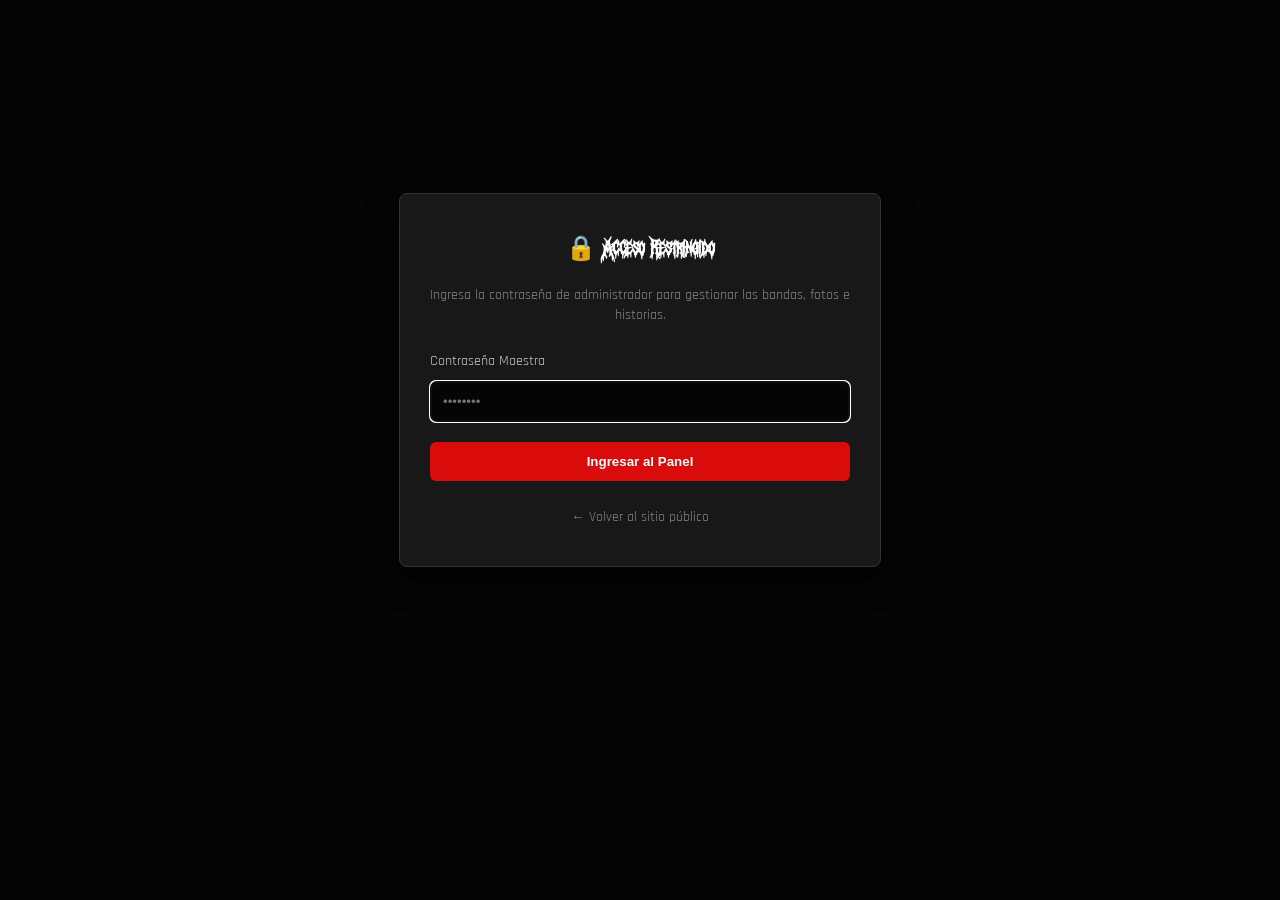
==== commit 2f407ad5: "Hide admin from navbar and add dedicated login screen" ====
--- a/admin.html
+++ b/admin.html
@@ -35,16 +35,79 @@
         .form-section.active {
             display: block;
         }
+        .login-wrapper {
+            display: flex;
+            justify-content: center;
+            align-items: center;
+            min-height: 80vh;
+            padding: 20px;
+        }
+
+        .login-card {
+            background: #181818;
+            border: 1px solid #333;
+            border-radius: 8px;
+            padding: 35px 30px;
+            max-width: 420px;
+            width: 100%;
+            box-shadow: 0 10px 30px rgba(0, 0, 0, 0.7);
+            text-align: center;
+        }
+
+        .login-card h2 {
+            margin-top: 0;
+            color: #fff;
+            font-size: 1.5rem;
+            margin-bottom: 12px;
+        }
+
+        .login-card p {
+            color: #888;
+            font-size: 0.9rem;
+            margin-bottom: 25px;
+            line-height: 1.4;
+        }
+
+        .login-error {
+            background: rgba(255, 50, 50, 0.15);
+            border: 1px solid #ff3333;
+            color: #ff7777;
+            padding: 10px;
+            border-radius: 4px;
+            margin-bottom: 20px;
+            display: none;
+            font-size: 0.9rem;
+            text-align: left;
+        }
     </style>
 </head>
 
 <body>
 
-    <div class="admin-container">
+    <!-- Pantalla de Login -->
+    <div id="login-container" class="login-wrapper">
+        <div class="login-card">
+            <h2>🔒 Acceso Restringido</h2>
+            <p>Ingresa la contraseña de administrador para gestionar las bandas, fotos e historias.</p>
+            <div id="loginError" class="login-error"></div>
+            <form onsubmit="handleLogin(event)">
+                <div class="form-group" style="text-align: left; margin-bottom: 20px;">
+                    <label style="color: #ccc; font-size: 0.85rem; display: block; margin-bottom: 8px;">Contraseña Maestra</label>
+                    <input type="password" id="adminPasswordInput" class="form-control" required placeholder="••••••••" autofocus>
+                </div>
+                <button type="submit" class="btn-primary" id="btnLoginSubmit" style="width: 100%; padding: 12px;">Ingresar al Panel</button>
+            </form>
+            <a href="index.html" style="display: inline-block; margin-top: 25px; color: #888; text-decoration: none; font-size: 0.85rem;">← Volver al sitio público</a>
+        </div>
+    </div>
+
+    <!-- Panel de Administración Principal (Oculto hasta iniciar sesión) -->
+    <div class="admin-container" id="admin-main-container" style="display: none;">
+        <div style="display: flex; justify-content: space-between; align-items: center; margin-bottom: 20px;">
+            <a href="index.html" style="color: var(--accent-purple); text-decoration: none;">← Volver al sitio</a>
+            <button onclick="handleLogout()" style="background: #2a1111; border: 1px solid #ff4444; color: #ff8888; padding: 6px 14px; border-radius: 4px; cursor: pointer; font-size: 0.85rem;">Cerrar Sesión ✕</button>
+        </div>
         <h1>Panel de Administración</h1>
-        <a href="index.html"
-            style="color: var(--accent-purple); text-decoration: none; margin-bottom: 20px; display: inline-block;">←
-            Volver al sitio</a>
 
         <div class="admin-nav">
             <button onclick="showSection('bandas')" class="active" id="btn-bandas">Bandas</button>
@@ -236,13 +299,65 @@
             : "https://metal-cr-frontend-2.onrender.com"; 
 
         // ------------------ AUTENTICACIÓN ------------------
-        let adminPassword = sessionStorage.getItem('adminPassword');
-        if (!adminPassword) {
-            adminPassword = prompt("Para hacer cambios, ingresa la Contraseña Maestra (si no la tienes, cancela):");
-            if (adminPassword) {
-                sessionStorage.setItem('adminPassword', adminPassword);
+        async function checkAuth() {
+            const token = sessionStorage.getItem('adminPassword');
+            const loginCard = document.getElementById('login-container');
+            const adminPanel = document.getElementById('admin-main-container');
+
+            if (!token) {
+                loginCard.style.display = 'flex';
+                adminPanel.style.display = 'none';
+                return;
             }
-        }
+
+            loginCard.style.display = 'none';
+            adminPanel.style.display = 'block';
+            loadBandaSelect();
+            loadLugarSelect();
+        }
+
+        async function handleLogin(e) {
+            e.preventDefault();
+            const input = document.getElementById('adminPasswordInput');
+            const errorBox = document.getElementById('loginError');
+            const btn = document.getElementById('btnLoginSubmit');
+
+            errorBox.style.display = 'none';
+            btn.disabled = true;
+            btn.innerText = "Verificando...";
+
+            try {
+                const res = await fetch(`${API_BASE}/admin/login`, {
+                    method: 'POST',
+                    headers: { 'Content-Type': 'application/json' },
+                    body: JSON.stringify({ password: input.value.trim() })
+                });
+                const data = await res.json();
+                if (res.ok && data.success) {
+                    sessionStorage.setItem('adminPassword', input.value.trim());
+                    document.getElementById('login-container').style.display = 'none';
+                    document.getElementById('admin-main-container').style.display = 'block';
+                    loadBandaSelect();
+                    loadLugarSelect();
+                } else {
+                    errorBox.innerText = data.error || "Contraseña incorrecta.";
+                    errorBox.style.display = 'block';
+                }
+            } catch(err) {
+                errorBox.innerText = "Error al conectar con el servidor.";
+                errorBox.style.display = 'block';
+            } finally {
+                btn.disabled = false;
+                btn.innerText = "Ingresar al Panel";
+            }
+        }
+
+        function handleLogout() {
+            sessionStorage.removeItem('adminPassword');
+            location.reload();
+        }
+
+        window.onload = checkAuth;
 
         async function loadLugarSelect() {
             try {
